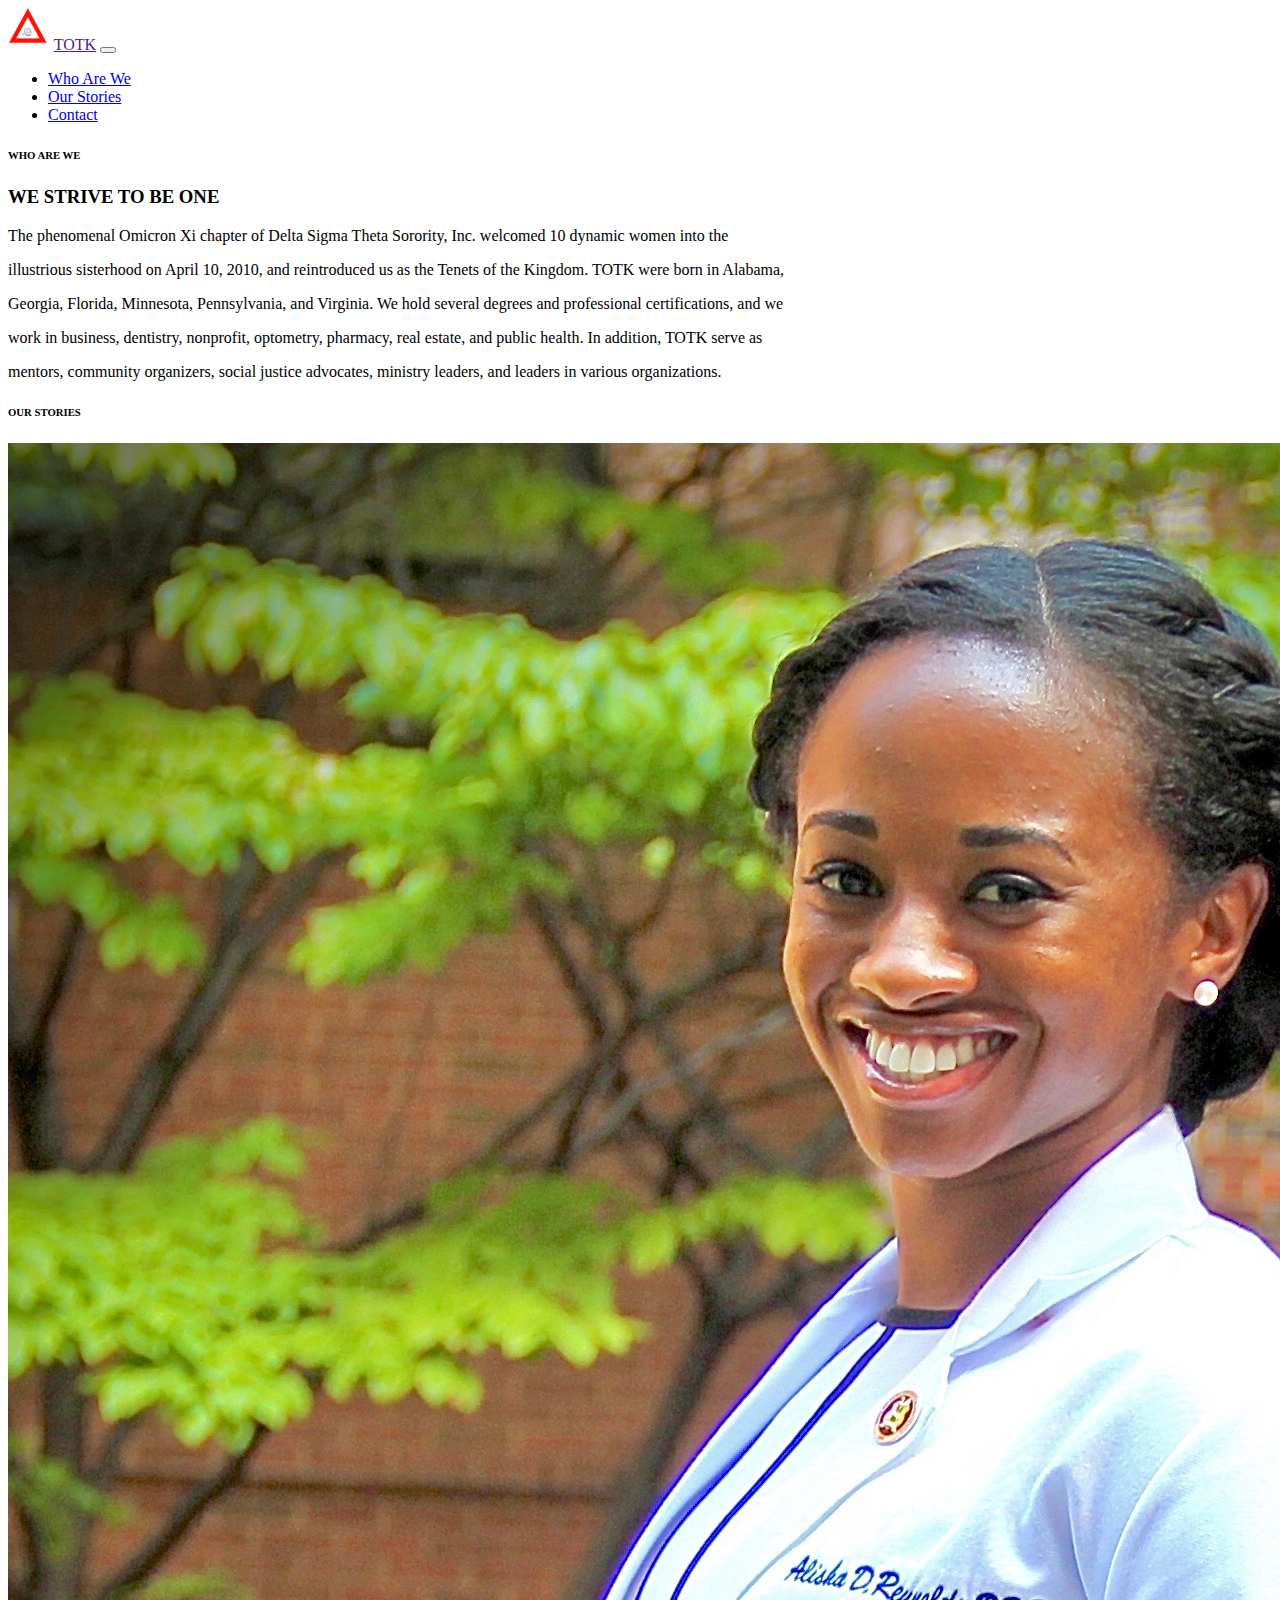
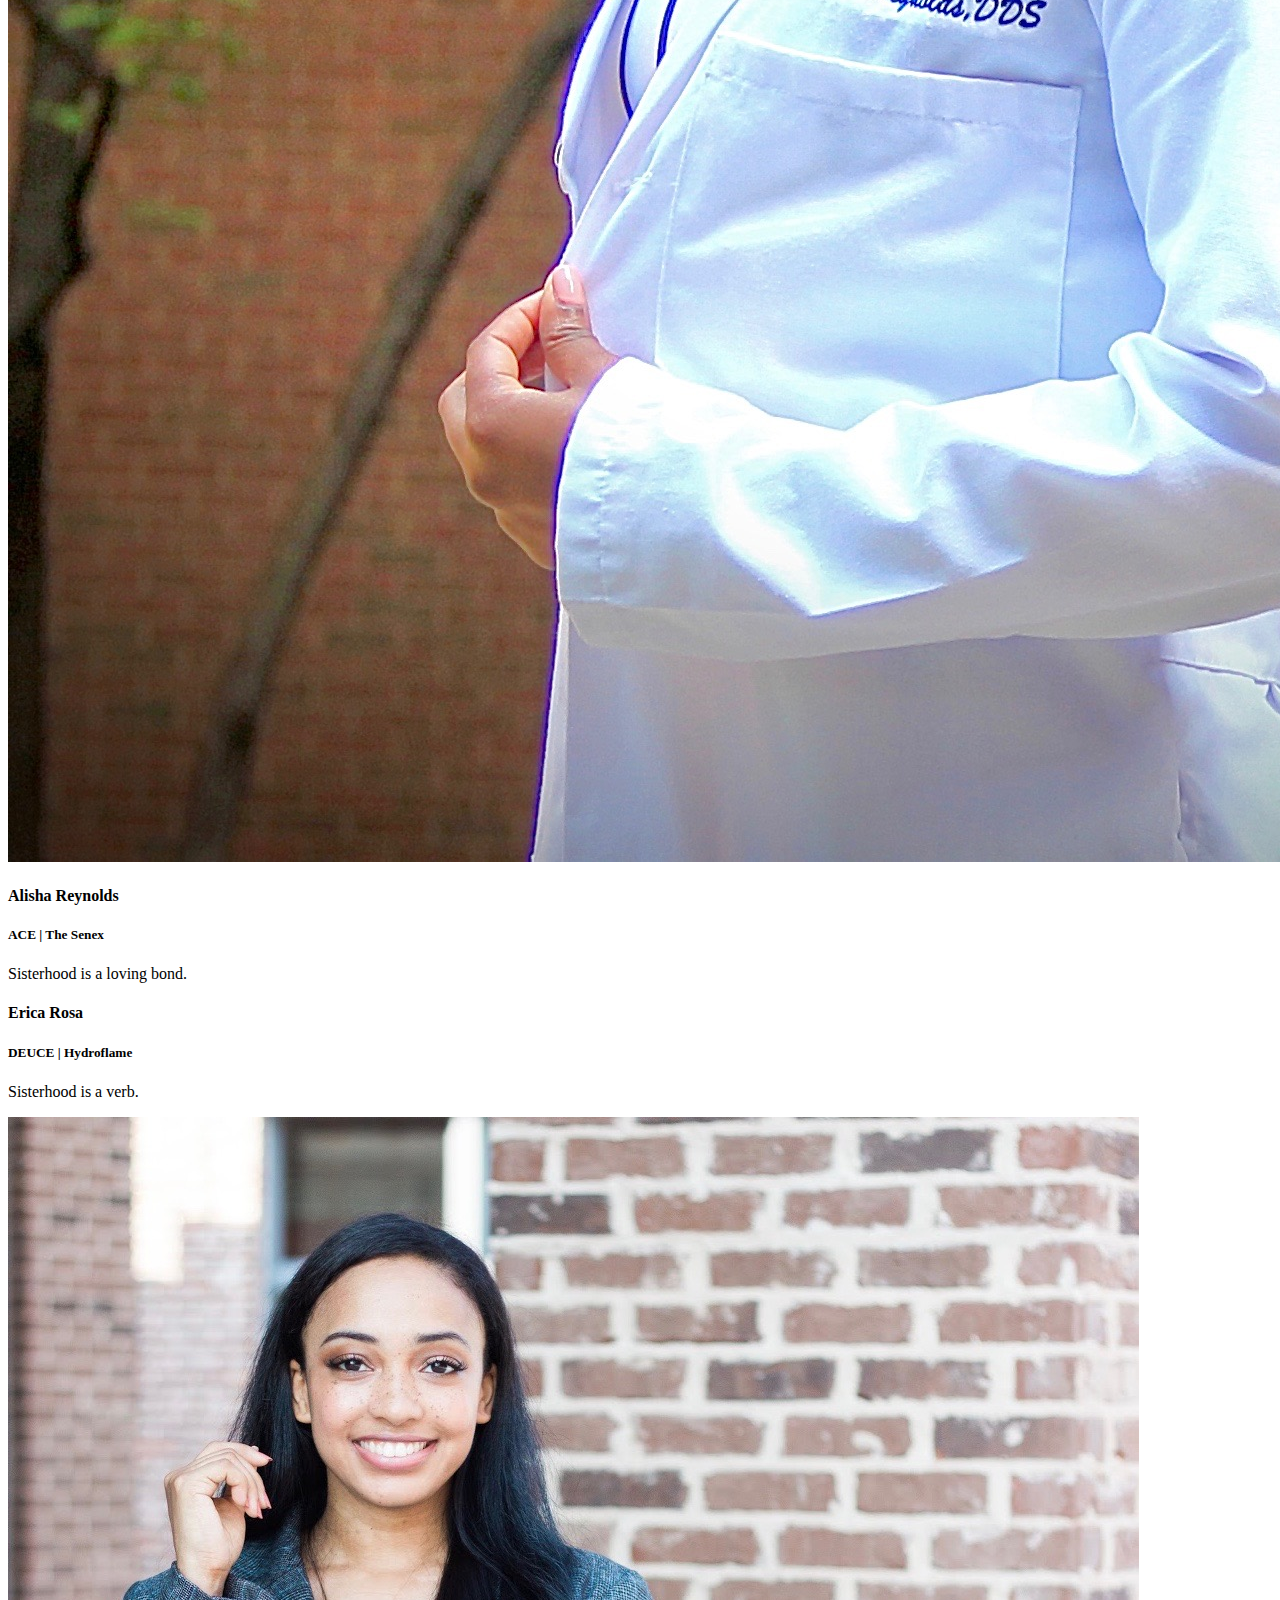
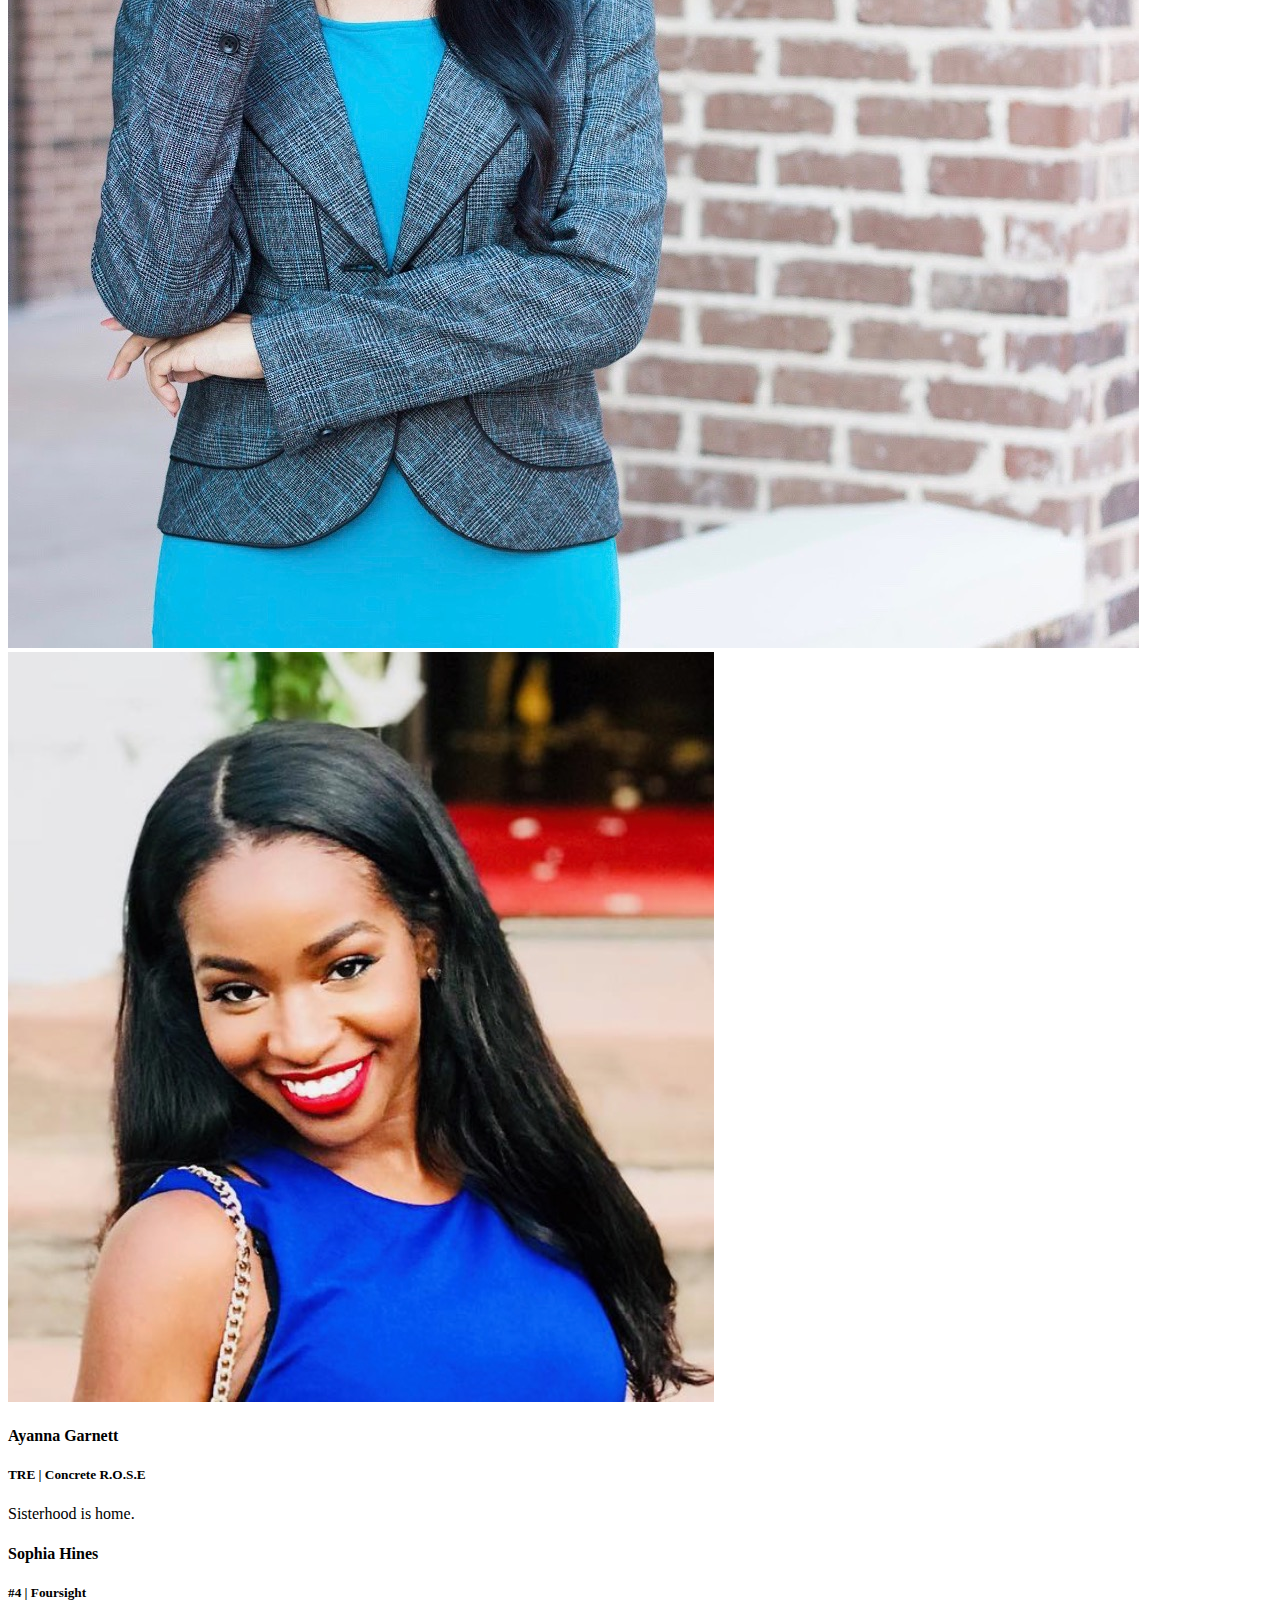
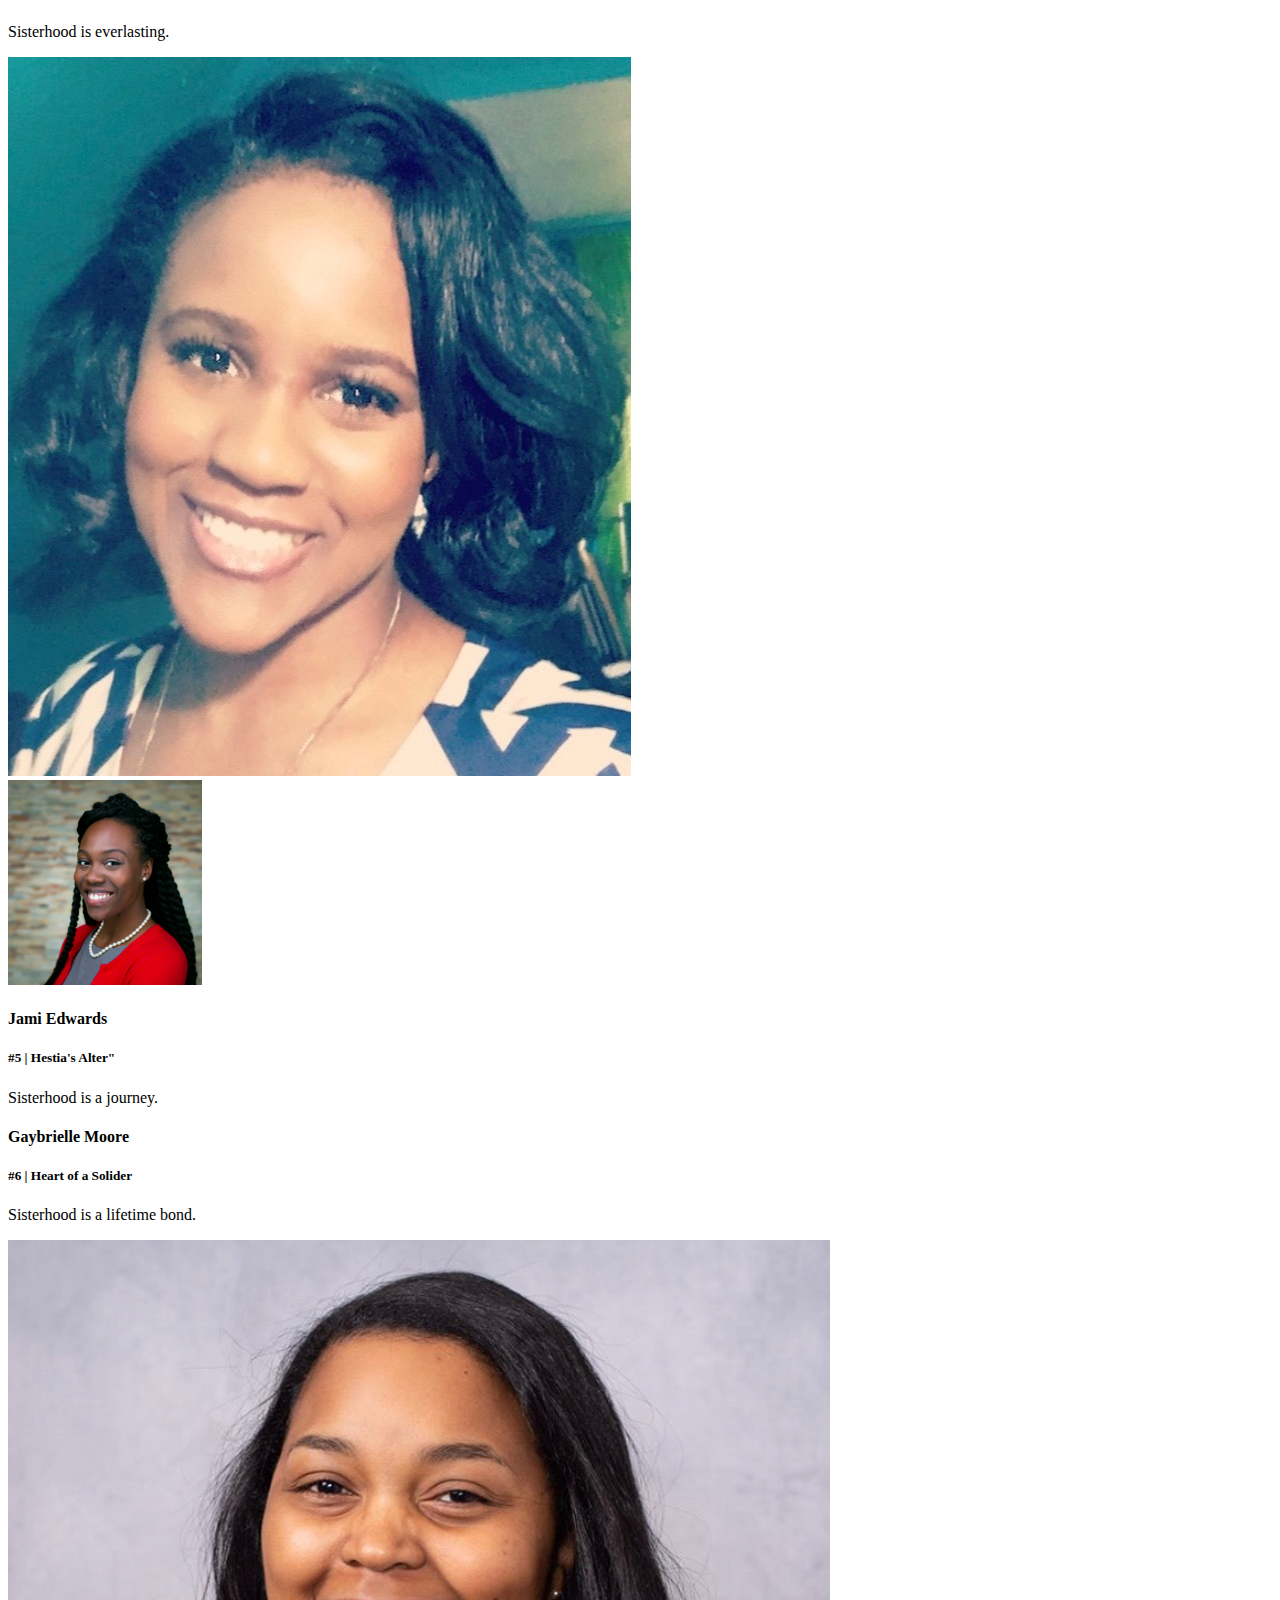
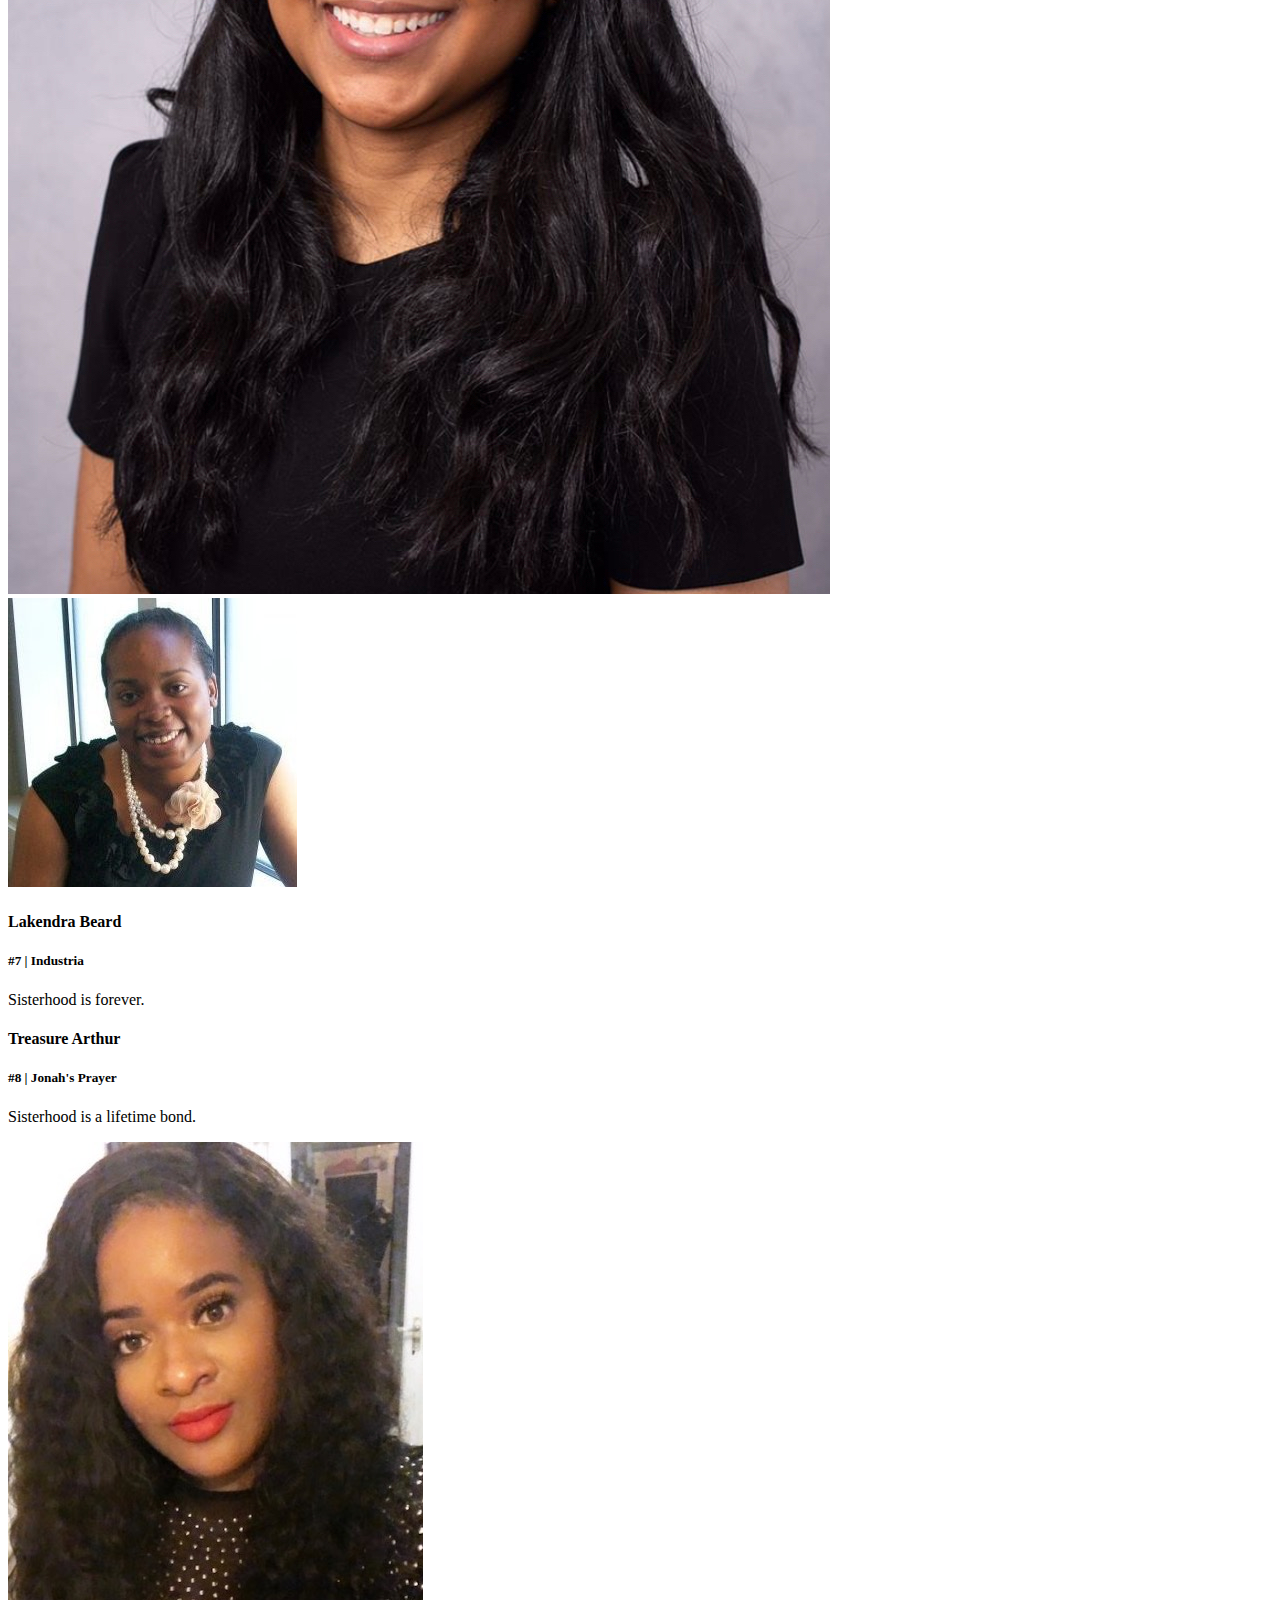
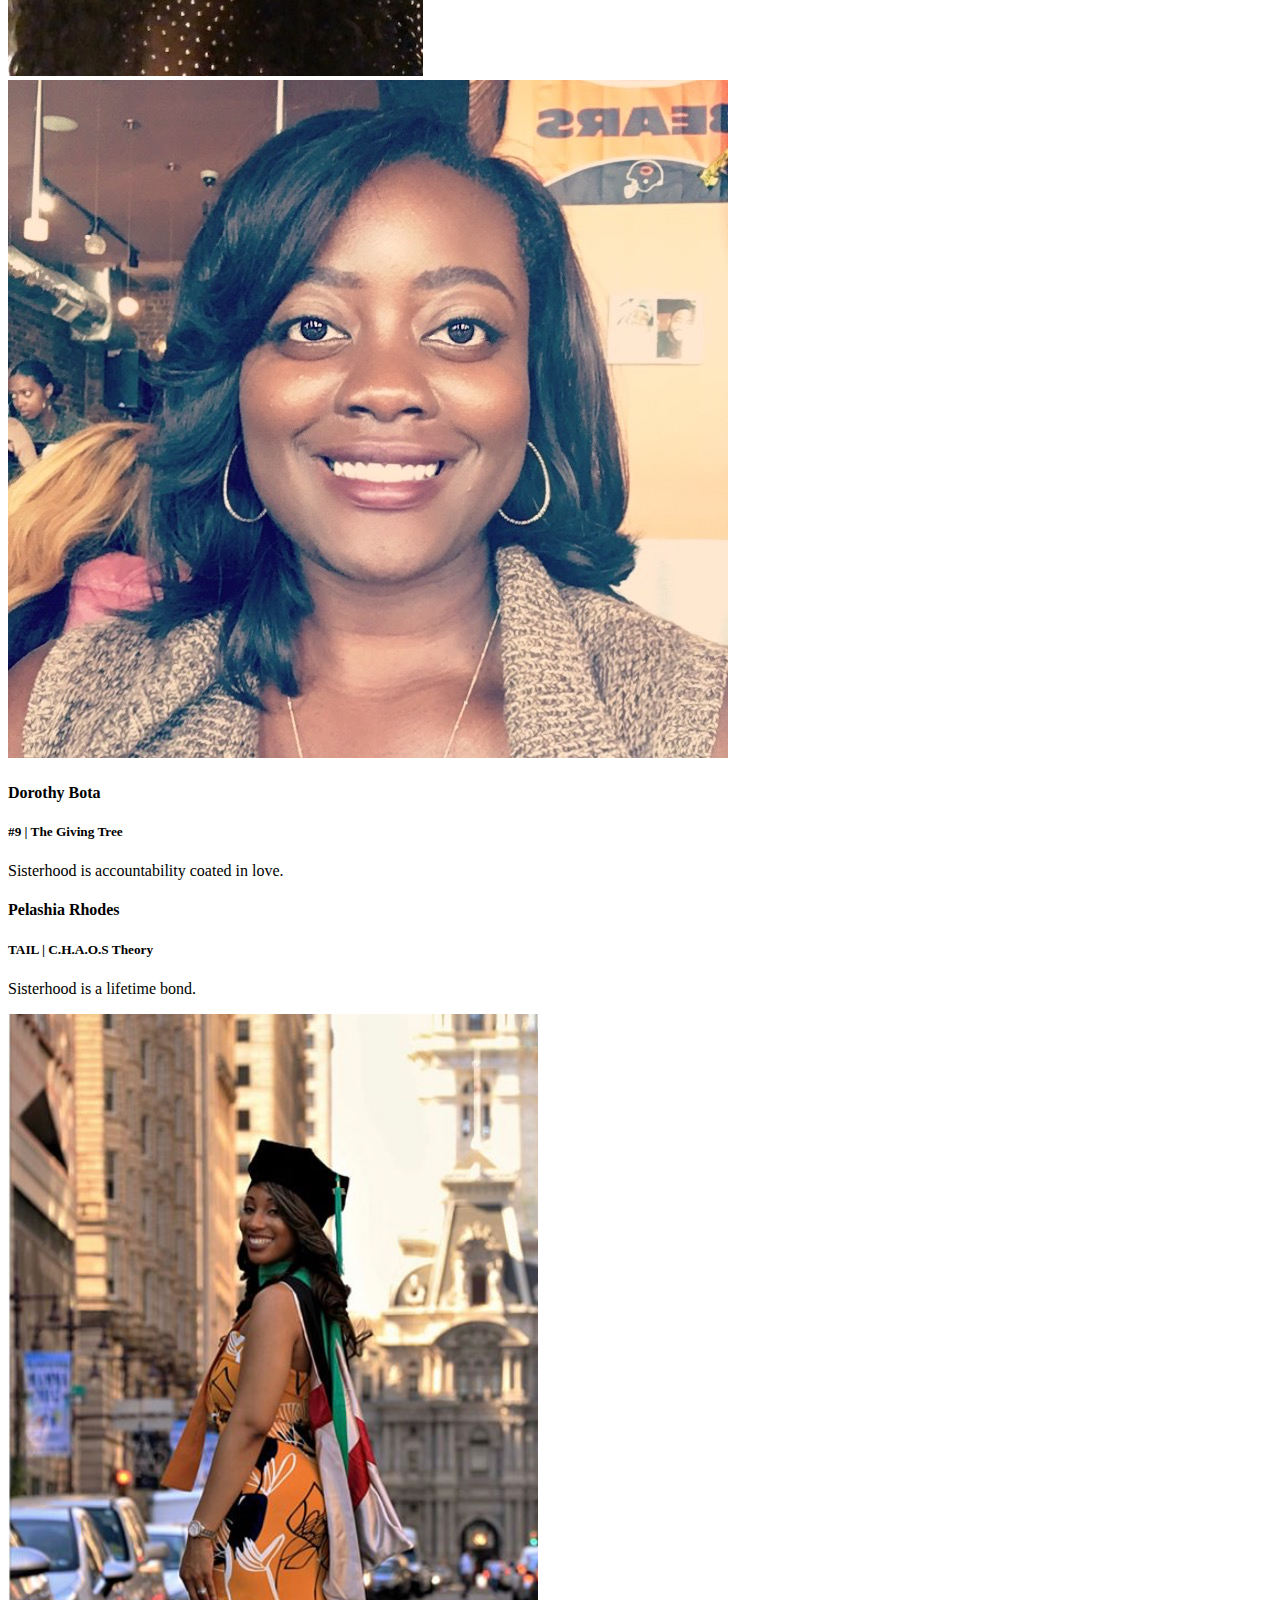
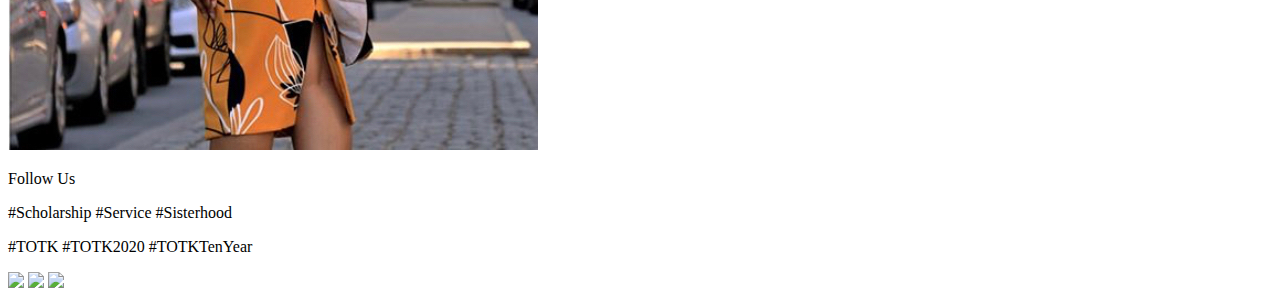
==== index.html @ a67301d4 "Add files via upload" ====
<!doctype html>
<html lang="en">
  <head>
    <meta charset="utf-8">
    <meta name="viewport" content="width=device-width, initial-scale=1, shrink-to-fit=no">
<title>TOTK2020</title>

    <link rel="stylesheet" href="https://stackpath.bootstrapcdn.com/bootstrap/4.5.0/css/bootstrap.min.css" integrity="sha384-9aIt2nRpC12Uk9gS9baDl411NQApFmC26EwAOH8WgZl5MYYxFfc+NcPb1dKGj7Sk" crossorigin="anonymous">
    <link rel="stylesheet" href="css/styles.css">
    <link rel="icon" href="favicon.ico">
    <link href="https://fonts.googleapis.com/css2?family=Playfair+Display:ital@0;1&display=swap" rel="stylesheet">
    <script src='https://kit.fontawesome.com/a076d05399.js'></script>


  </head>

  <body>
    <nav class="navbar navbar-expand-lg navbar-light bg-white" id="nav">
      <img src="TOTKBrandIcon.png" width="42" height="42" class="d-inline-block align-top">
            <a class="navbar-brand" href="">TOTK</a>
        <button class="navbar-toggler" type="button" data-toggle="collapse" data-target="#navbarSupportedContent" aria-controls="navbarSupportedContent" aria-expanded="false" aria-label="Toggle navigation">
        <span class="navbar-toggler-icon"></span>
      </button>

      <div class="collapse navbar-collapse" id="navbarSupportedContent">
     <ul class="navbar-nav ml-auto">
         <li class=nav-item>
             <a class="nav-link" href="#whoarewe">Who Are We</a>
         </li>
         <li class=nav-item>
             <a class="nav-link" href="#Us">Our Stories</a>
         </li>
         <li class=nav-item>
             <a class="nav-link" href="#contact">Contact</a>
         </li>

     </ul>

     </div>

    </nav>

    <div id="HomePage" class="Home">

    </div>

    <div id="whoarewe" class="About">

      <h6>WHO ARE WE</h6>

      <h3 class="Strive">WE STRIVE TO BE ONE</h3>

      <p>The phenomenal Omicron Xi chapter of Delta Sigma Theta Sorority, Inc. welcomed 10 dynamic women into the</p>
      <p>illustrious sisterhood on April 10, 2010, and reintroduced us as the Tenets of the Kingdom. TOTK were born in Alabama,</p>
      <p>Georgia, Florida, Minnesota, Pennsylvania, and Virginia. We hold several degrees and professional certifications, and we </p>
      <p>work in business, dentistry, nonprofit, optometry, pharmacy, real estate, and public health. In addition, TOTK serve as</p>
      <p>mentors, community organizers, social justice advocates, ministry leaders, and leaders in various organizations.</p>

    </div>

    <section id="Us">

  <h6>OUR STORIES</h6>

      <div class="card-deck">

      <div class="card mb-3 border-danger redcard" style="max-width: 540px">
      <div class="row no-gutters">
        <div class="col-md-4">
          <img src="Image/AlishaPic.jpg" class="card-img" alt="Ace">
        </div>
        <div class="col-md-8">
          <div class="card-body">
            <h4 class="card-title">Alisha Reynolds</h4>
            <h5 class="card-text linename"><span class="linenumber">ACE</span> | The Senex</h5>
            <p class="card-text definition"> <span class"pro">Sisterhood is</span> a loving bond.</p>
          </div>
        </div>
      </div>
      </div>

      <div class="card mb-3 border-danger redcard" style="max-width: 540px">
      <div class="row no-gutters">
        <div class="col-md-8">
          <div class="card-body">
            <h4 class="card-title">Erica Rosa</h4>
            <h5 class="card-text linename"><span class="linenumber">DEUCE</span> | Hydroflame</h5>
            <p class="card-text definition">Sisterhood is a verb.</p>
          </div>
        </div>
        <div class="col-md-4">
          <img src="Image/EricaPic.jpg" class="card-img" alt="Deuce">
        </div>

      </div>
      </div>
</div>


<div class="card-deck">

<div class="card mb-3 border-danger redcard" style="max-width: 540px">
<div class="row no-gutters">
  <div class="col-md-4">
    <img src="Image/AyannaPic.jpg" class="card-img" alt="Tre">
  </div>
  <div class="col-md-8">
    <div class="card-body">
      <h4 class="card-title">Ayanna Garnett</h4>
      <h5 class="card-text linename"> <span class="linenumber">TRE</span> | Concrete R.O.S.E</h5>
      <p class="card-text definition">Sisterhood is home.</p>
    </div>
  </div>
</div>
</div>

<div class="card mb-3 border-danger redcard" style="max-width: 540px">
<div class="row no-gutters">
  <div class="col-md-8">
    <div class="card-body">
      <h4 class="card-title">Sophia Hines</h4>
      <h5 class="card-text linename"><span class="linenumber">#4</span> | Foursight</h5>
      <p class="card-text definition">Sisterhood is everlasting.</p>
    </div>
  </div>
  <div class="col-md-4">
    <img src="Image/SophiaPic.jpg" class="card-img" alt="Four">
  </div>

</div>
</div>

</div>

<div class="card-deck">

<div class="card mb-3 border-danger redcard" style="max-width: 540px">
<div class="row no-gutters">
  <div class="col-md-4">
    <img src="Image/JamiPic.png"  class="card-img"  alt="Five">
  </div>
  <div class="col-md-8">
    <div class="card-body">
      <h4 class="card-title">Jami Edwards</h4>
      <h5 class="card-text linename"> <span class="linenumber">#5</span> | Hestia's Alter"</h5>
      <p class="card-text definition">Sisterhood is a journey.</p>
    </div>
  </div>
</div>
</div>

<div class="card mb-3 border-danger redcard" style="max-width: 540px">
<div class="row no-gutters">
  <div class="col-md-8">
    <div class="card-body">
      <h4 class="card-title">Gaybrielle Moore</h4>
      <h5 class="card-text linename"> <span class="linenumber">#6</span> | Heart of a Solider</h5>
      <p class="card-text definition">Sisterhood is a lifetime bond.</p>
    </div>
  </div>
  <div class="col-md-4">
    <img src="Image/GabbyPic.jpg" class="card-img"  alt="Six">
  </div>

</div>
</div>

</div>


<div class="card-deck">

<div class="card mb-3 border-danger redcard" style="max-width: 540px">
<div class="row no-gutters">
  <div class="col-md-4">
    <img src="Image/LakendraPic.jpeg"  class="card-img"  alt="Seven">
  </div>
  <div class="col-md-8">
    <div class="card-body">
      <h4 class="card-title">Lakendra Beard</h4>
      <h5 class="card-text linename"><span class="linenumber">#7</span> | Industria</h5>
      <p class="card-text definition">Sisterhood is forever.</p>
    </div>
  </div>
</div>
</div>

<div class="card mb-3 border-danger redcard" style="max-width: 540px">
<div class="row no-gutters">
  <div class="col-md-8">
    <div class="card-body">
      <h4 class="card-title">Treasure Arthur</h4>
      <h5 class="card-text linename"><span class="linenumber">#8</span> | Jonah's Prayer</h5>
      <p class="card-text definition">Sisterhood is a lifetime bond.</p>
    </div>
  </div>
  <div class="col-md-4">
    <img src="Image/TreasurePic.jpg" class="card-img"  alt="Eight">
  </div>

</div>
</div>

</div>

<div class="card-deck">

<div class="card mb-3 border-danger redcard" style="max-width: 540px">
<div class="row no-gutters">
  <div class="col-md-4">
    <img src="Image/DorothyPic.jpg"  class="card-img"  alt="Nine">
  </div>
  <div class="col-md-8">
    <div class="card-body">
      <h4 class="card-title">Dorothy Bota</h4>
      <h5 class="card-text linename"><span class="linenumber">#9</span> | The Giving Tree</h5>
      <p class="card-text definition">Sisterhood is accountability coated in love.</p>
    </div>
  </div>
</div>
</div>

<div class="card mb-3 border-danger redcard" style="max-width: 540px">
<div class="row no-gutters">
  <div class="col-md-8">
    <div class="card-body">
      <h4 class="card-title">Pelashia Rhodes</h4>
      <h5 class="card-text linename"> <span class="linenumber">TAIL</span> | C.H.A.O.S Theory</h5>
      <p class="card-text definition">Sisterhood is a lifetime bond.</p>
    </div>
  </div>
  <div class="col-md-4">
    <img src="Image/PelashiaPic.jpg" class="card-img"  alt="Ten">
  </div>

</div>
</div>

</div>



    </section>



  </div>

    <div id="contact" class="Passion">

          <p class="follow">Follow Us</p>
          <p class="display-2">#Scholarship #Service #Sisterhood</p>
          <p class="hashtag"> #TOTK #TOTK2020 #TOTKTenYear</p>
          <img src="https://img.icons8.com/fluent/48/000000/twitter.png"/ class="inline socialicon">
          <img src="https://img.icons8.com/fluent/48/000000/instagram-new.png" class="inline socialicon">
          <img src="https://img.icons8.com/fluent/48/000000/facebook-new.png" class="inline socialicon">

      <a href="#nav"><i class='fas fa-angle-double-up' style='font-size:48px;color:red; position:absolute; right:30px;'></i></a>

    </div>


<script src="https://code.jquery.com/jquery-3.5.1.slim.min.js" integrity="sha384-DfXdz2htPH0lsSSs5nCTpuj/zy4C+OGpamoFVy38MVBnE+IbbVYUew+OrCXaRkfj" crossorigin="anonymous"></script>
<script src="https://cdn.jsdelivr.net/npm/popper.js@1.16.0/dist/umd/popper.min.js" integrity="sha384-Q6E9RHvbIyZFJoft+2mJbHaEWldlvI9IOYy5n3zV9zzTtmI3UksdQRVvoxMfooAo" crossorigin="anonymous"></script>
<script src="https://stackpath.bootstrapcdn.com/bootstrap/4.5.0/js/bootstrap.min.js" integrity="sha384-OgVRvuATP1z7JjHLkuOU7Xw704+h835Lr+6QL9UvYjZE3Ipu6Tp75j7Bh/kR0JKI" crossorigin="anonymous"></script>
</html>
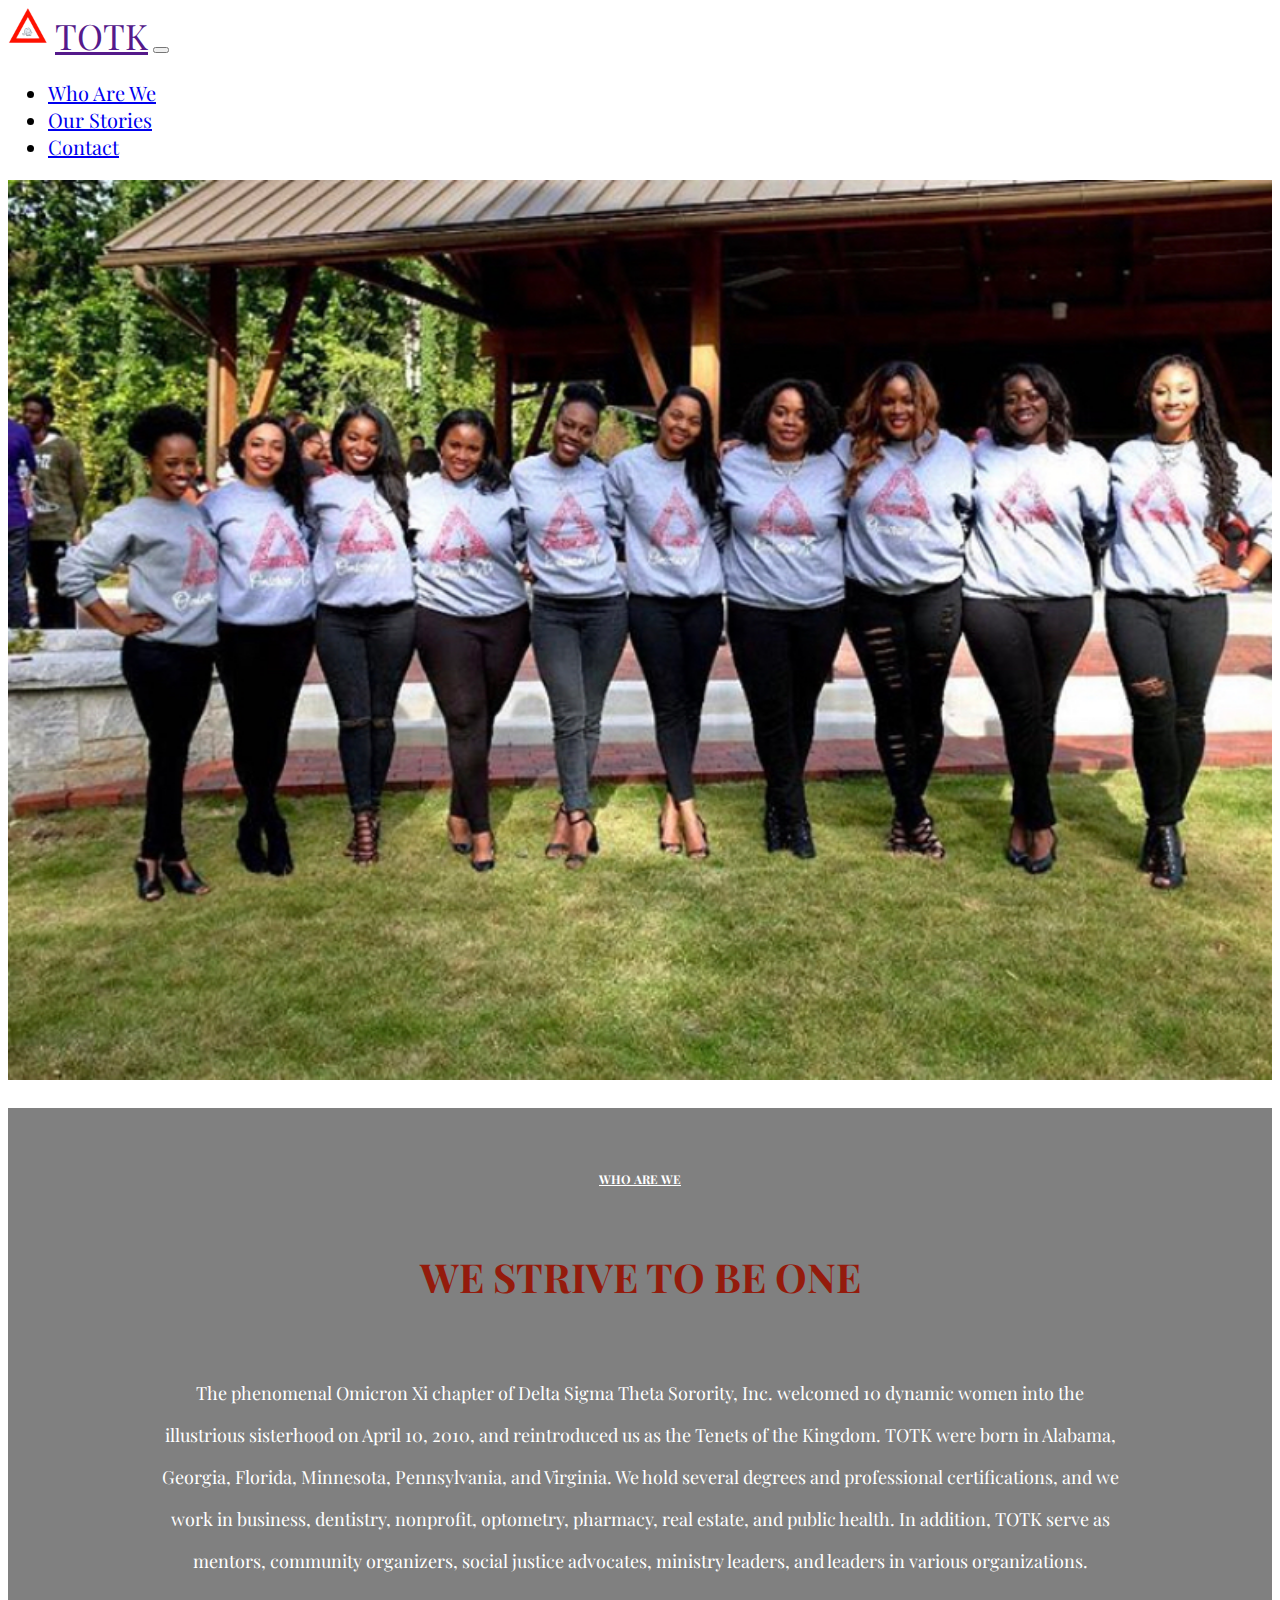
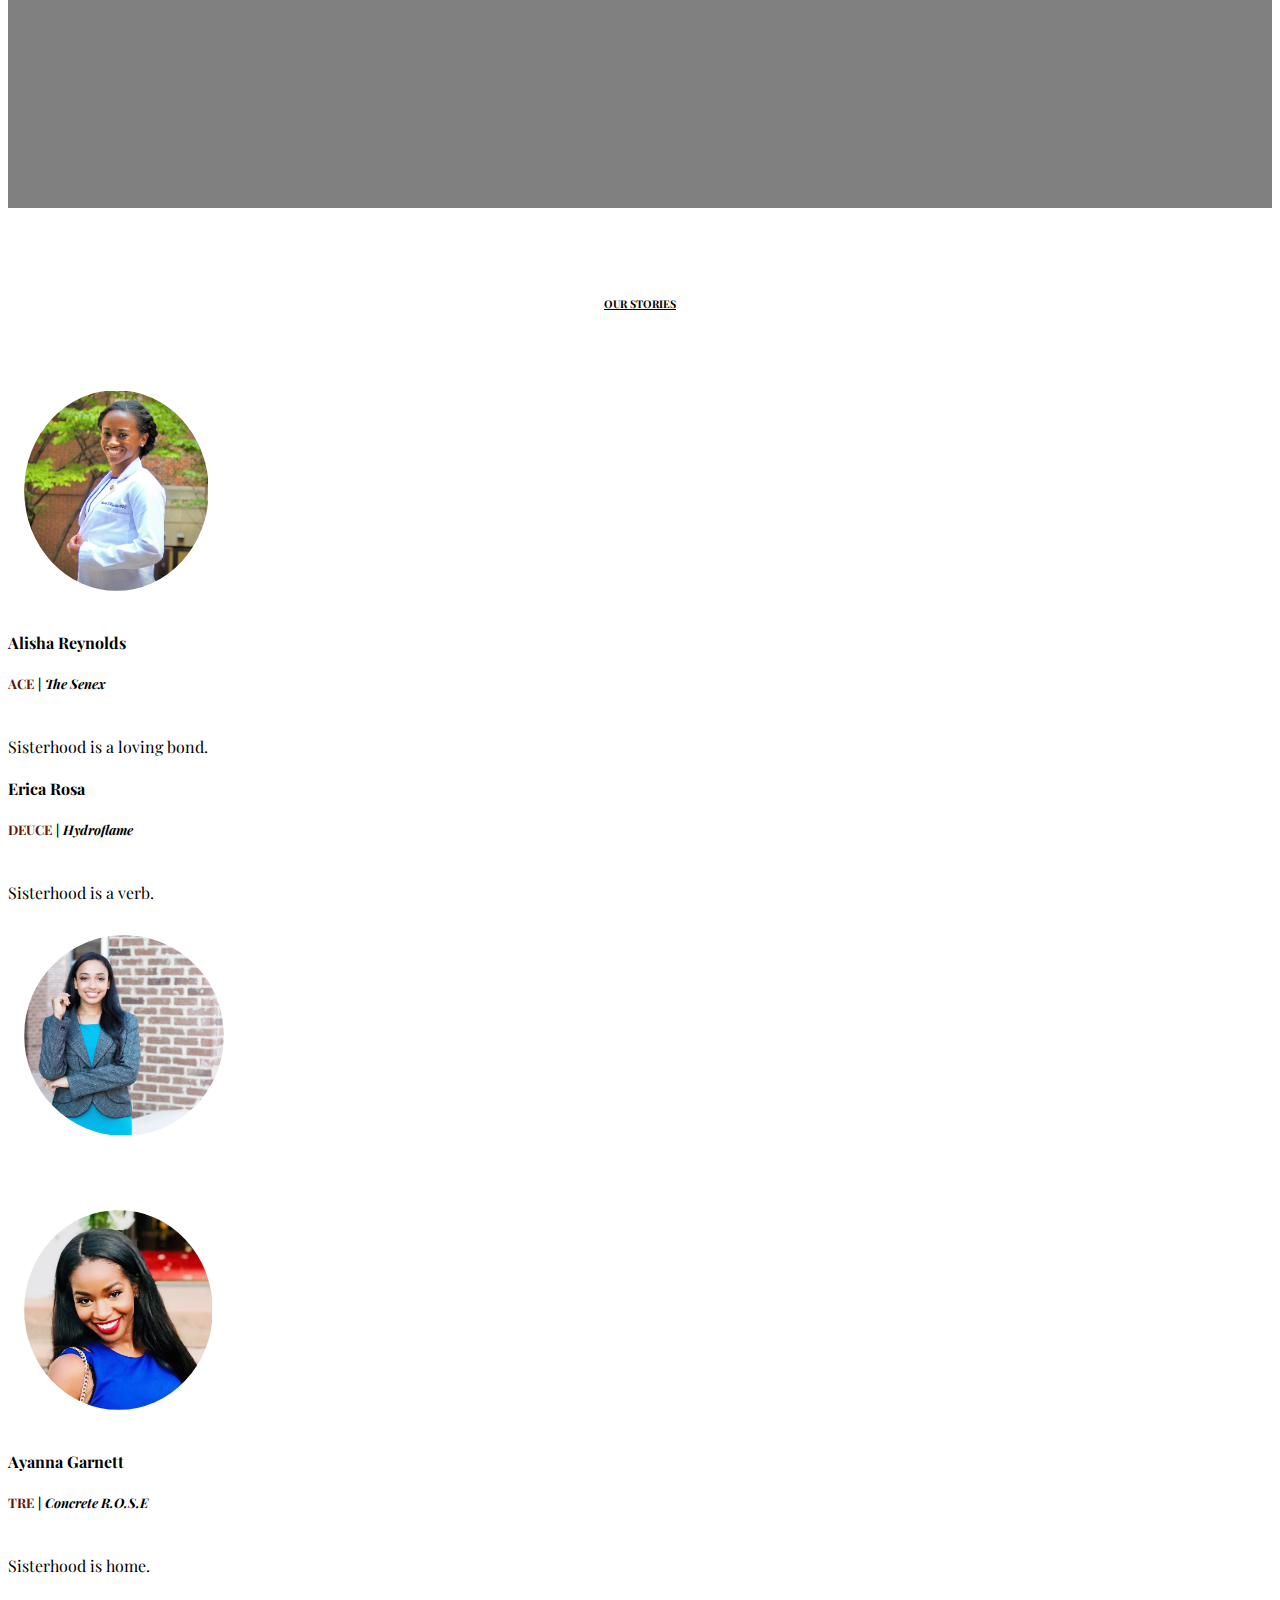
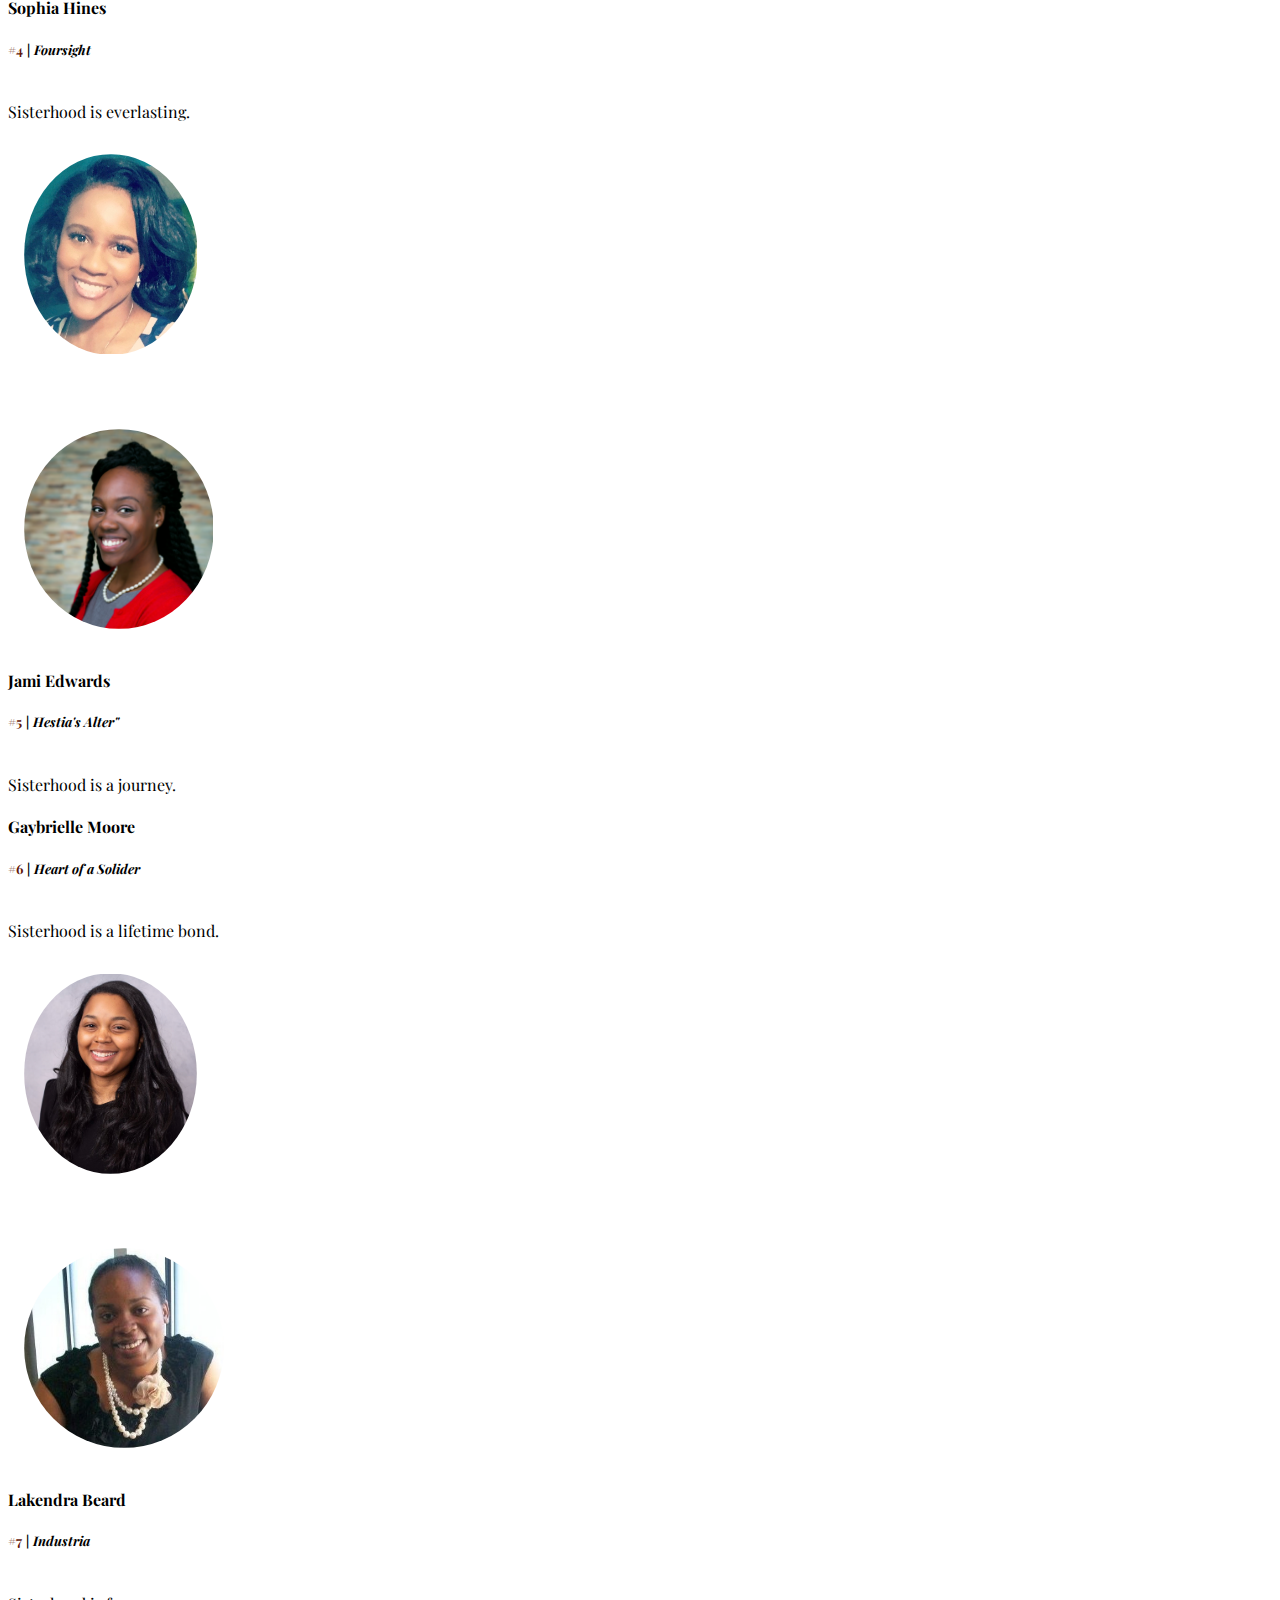
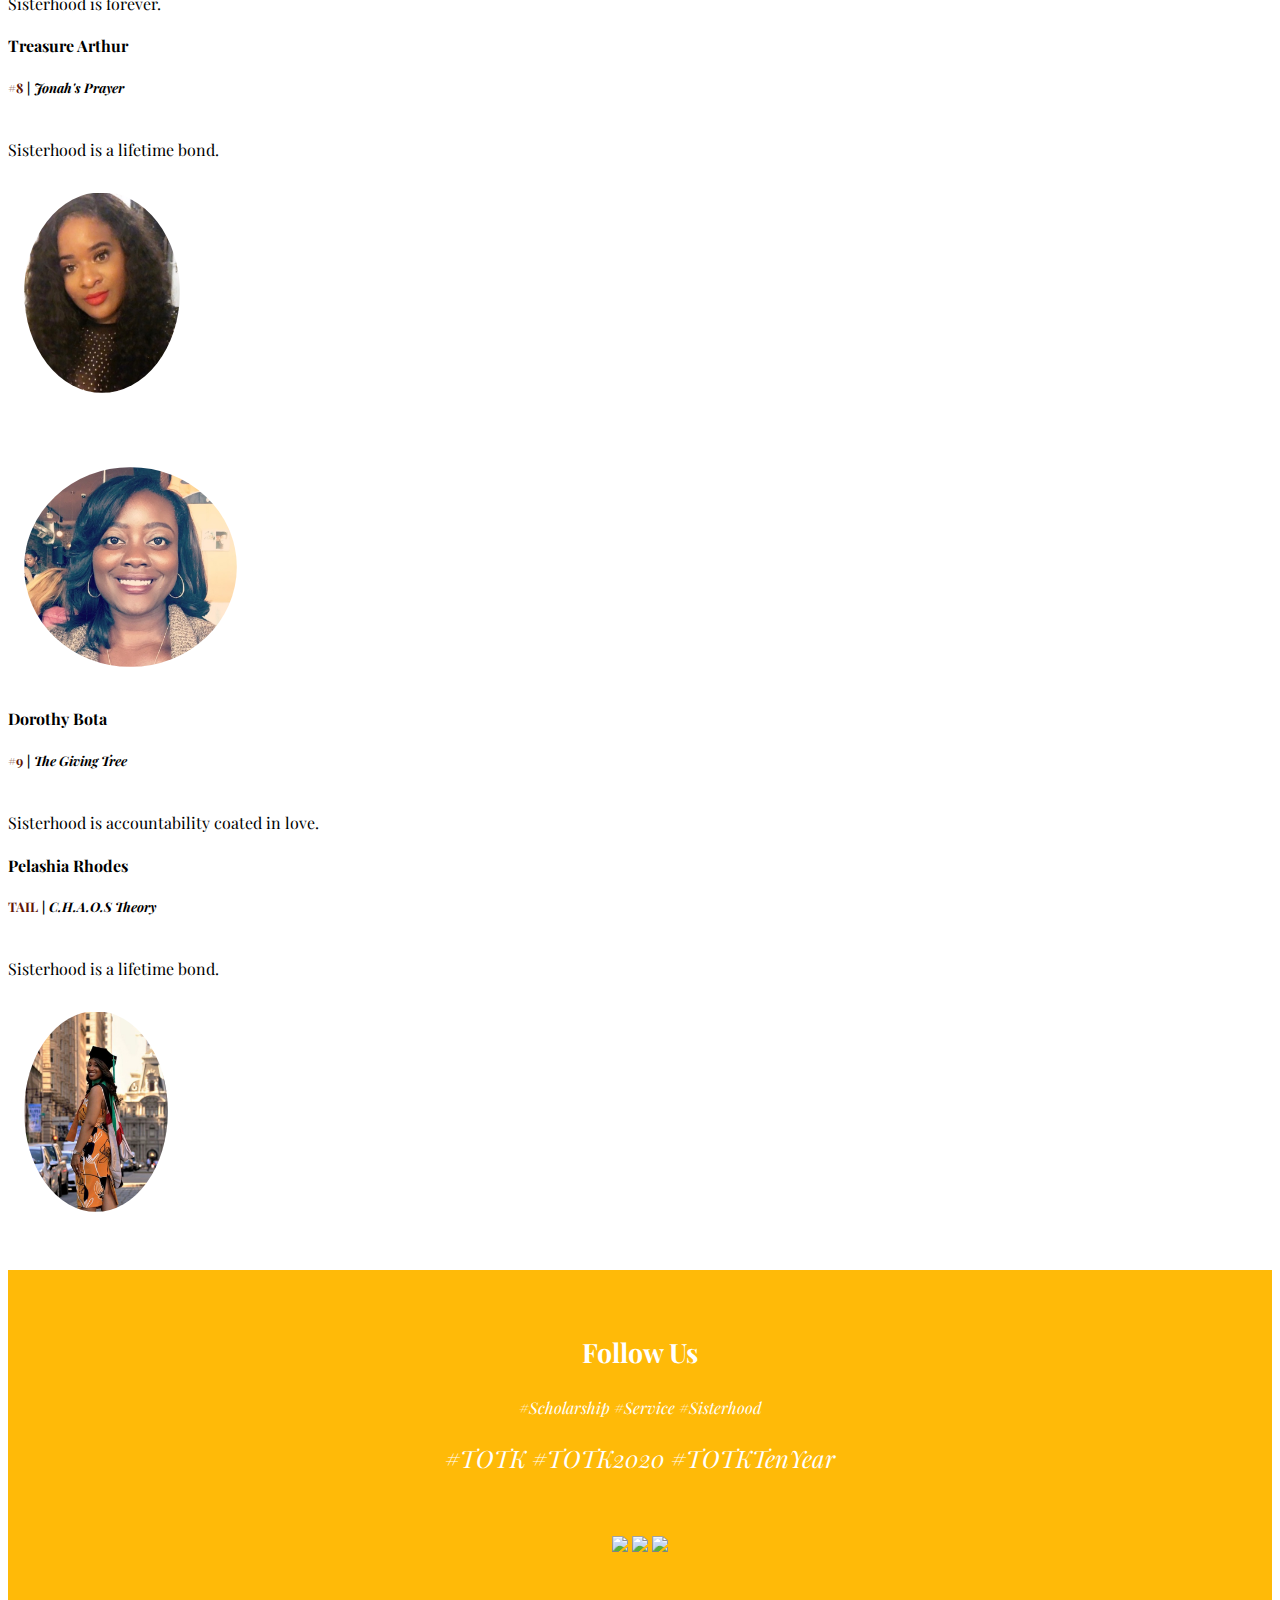
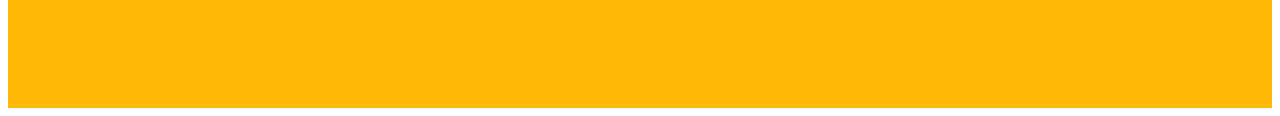
==== commit 3c61f623: "Update index.html" ====
--- a/index.html
+++ b/index.html
@@ -6,7 +6,7 @@
 <title>TOTK2020</title>
 
     <link rel="stylesheet" href="https://stackpath.bootstrapcdn.com/bootstrap/4.5.0/css/bootstrap.min.css" integrity="sha384-9aIt2nRpC12Uk9gS9baDl411NQApFmC26EwAOH8WgZl5MYYxFfc+NcPb1dKGj7Sk" crossorigin="anonymous">
-    <link rel="stylesheet" href="css/styles.css">
+    <link rel="stylesheet" href="CSS/styles.css">
     <link rel="icon" href="favicon.ico">
     <link href="https://fonts.googleapis.com/css2?family=Playfair+Display:ital@0;1&display=swap" rel="stylesheet">
     <script src='https://kit.fontawesome.com/a076d05399.js'></script>
--- a/CSS/styles.css
+++ b/CSS/styles.css
@@ -0,0 +1,112 @@
+.navbar-brand {
+  font-size: 35px;
+}
+.bg-white {
+  font-size: 20px;
+
+}
+body {
+  font-family: 'Playfair Display', serif;
+}
+
+h6 {
+text-align: center;
+padding-top: 5%;
+margin-bottom: 5%;
+font-weight: bold;
+text-decoration: underline;
+
+}
+
+.Strive {
+  color: #941b0c;
+  font-size: 40px;
+  padding-bottom:3%;
+
+}
+
+.Home {
+  background-image: url("TOTKHomePage.jpg");
+  background-size:cover;
+  background-repeat: no-repeat;
+  width:100%;
+  height: 100vh;
+
+}
+
+.About {
+  background-color: grey;
+  text-align: center;
+  color: white;
+  font-size: 18px;
+  line-height: normal;
+  width: 100%;
+  height: 700px;
+
+}
+
+.card-deck {
+justify-content: center;
+padding-bottom: 3%;
+}
+
+.card-img {
+height: 200px;
+padding: 3%;
+border-radius: 100%;
+object-fit: fill;
+
+}
+
+.linenumber {
+  font-style: normal;
+  color: #621708;
+}
+
+.card-title {
+  font-weight: bold;
+}
+
+.linename {
+  font-style: italic;
+}
+
+.definition {
+padding-top: 4%;
+
+}
+
+.redcard:hover {
+
+  background-color: red;
+  color: white;
+}
+
+.Passion {
+
+  Background-color: #ffba08;
+  text-align: center;
+  font-style: italic;
+  color: white;
+  width: 100%;
+  height: 400px;
+  padding-top: 3%;
+}
+
+.follow {
+color: white;
+font-style: normal;
+font-weight: bold;
+font-size: 20pt;
+
+}
+
+.hashtag {
+color: white;
+font-size:18pt;
+}
+
+.socialicon {
+padding-top: 3%;
+
+}
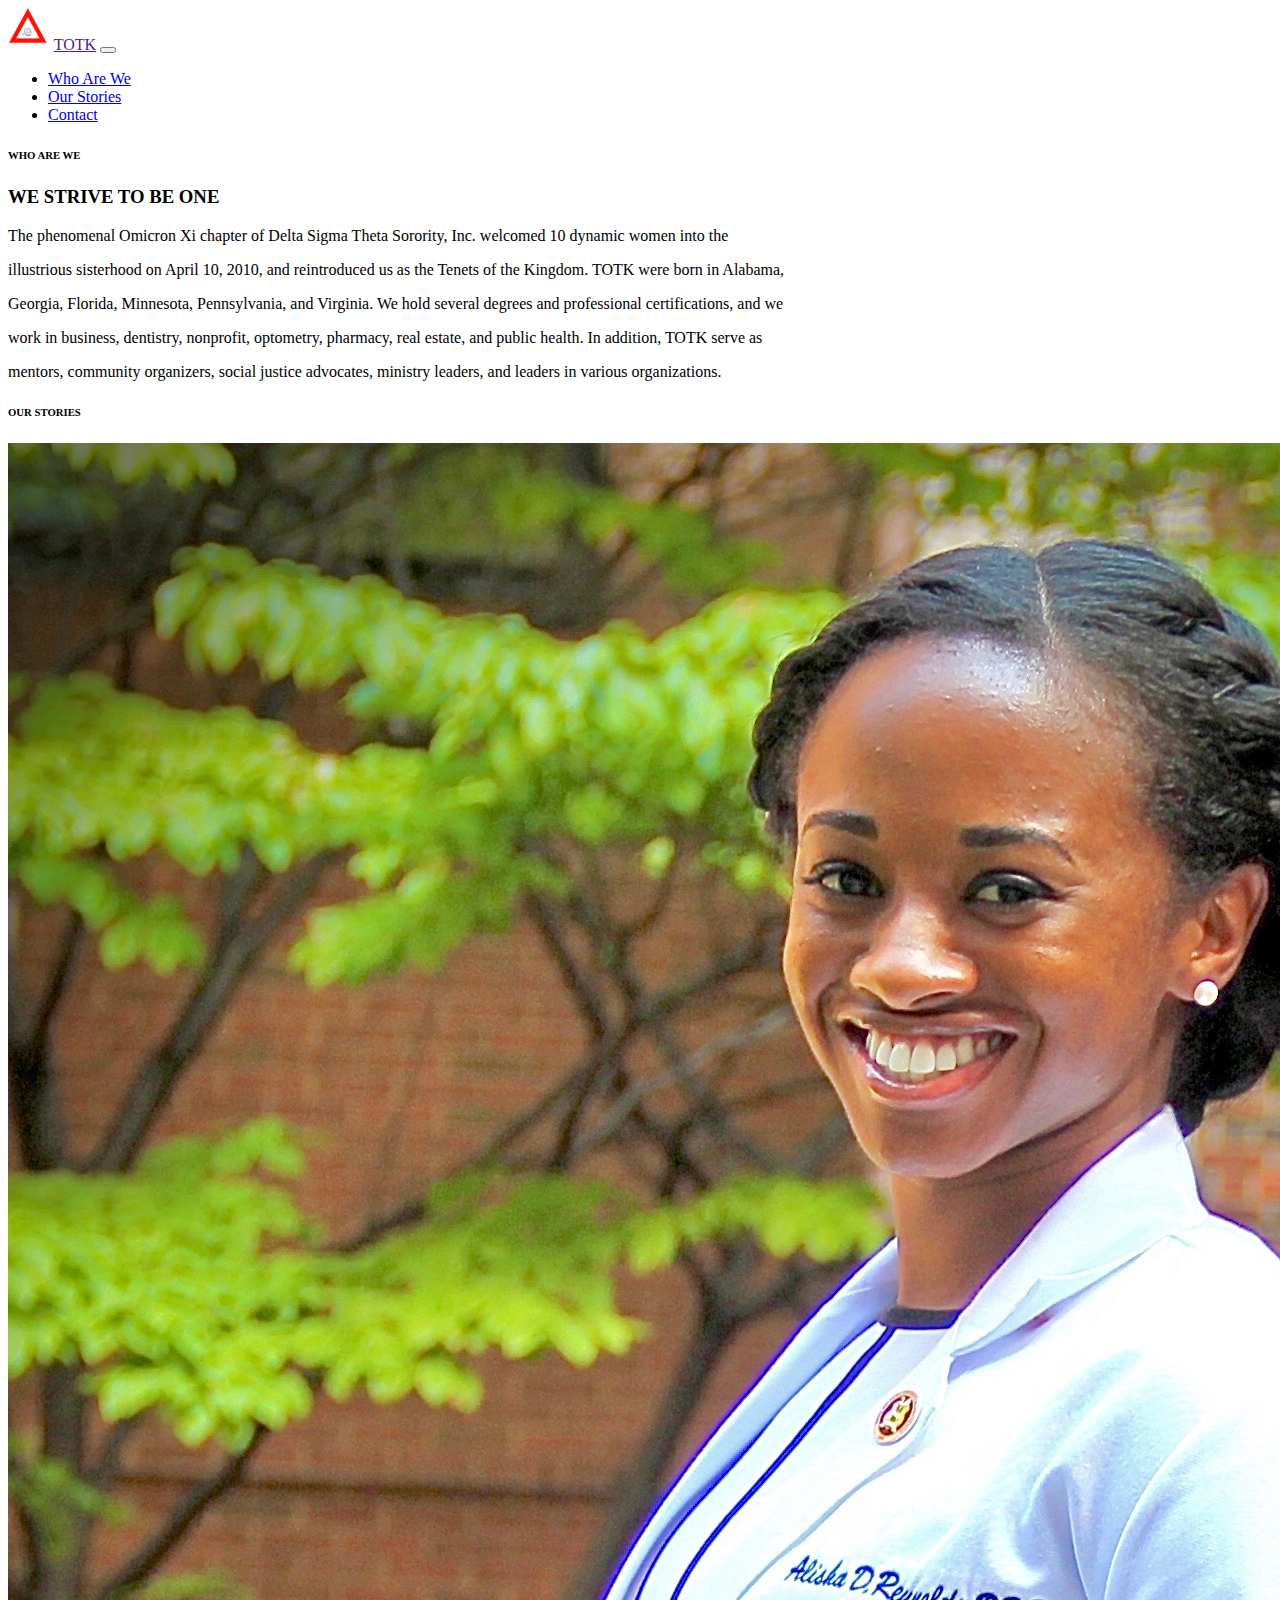
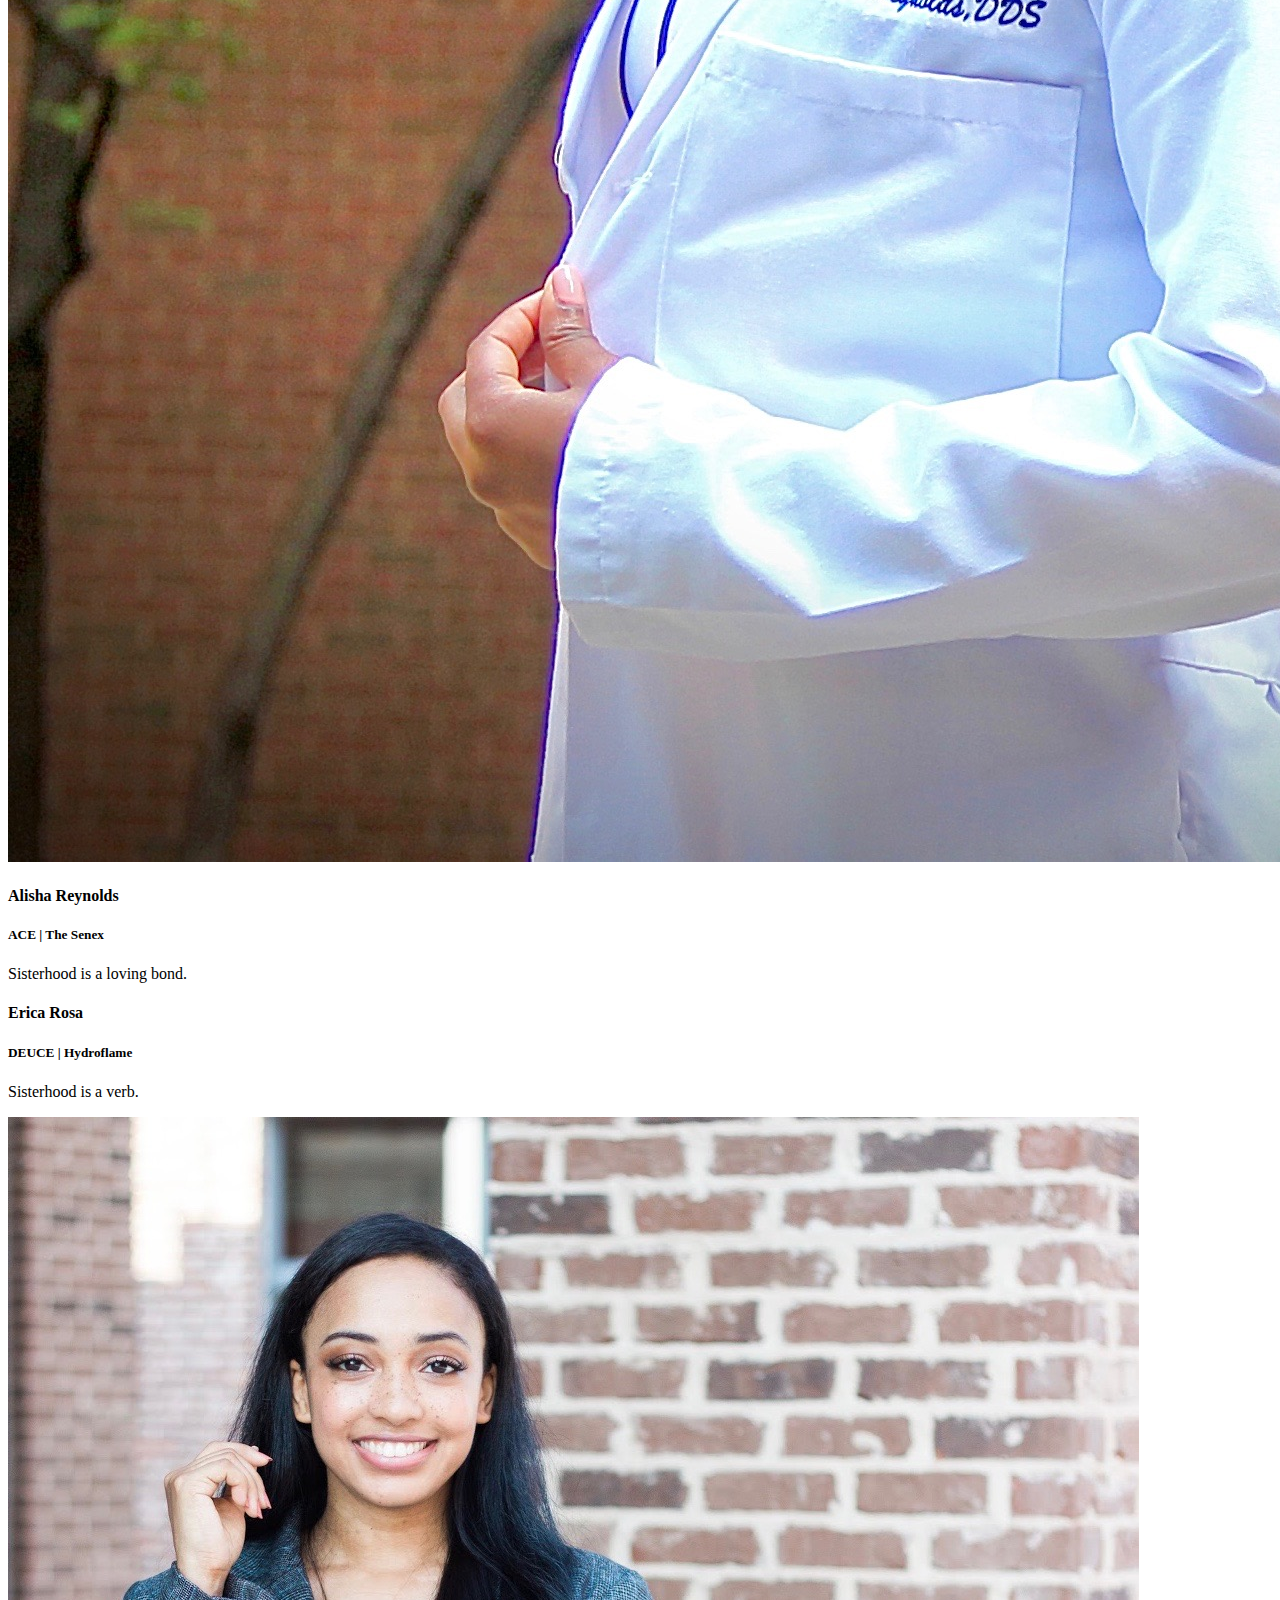
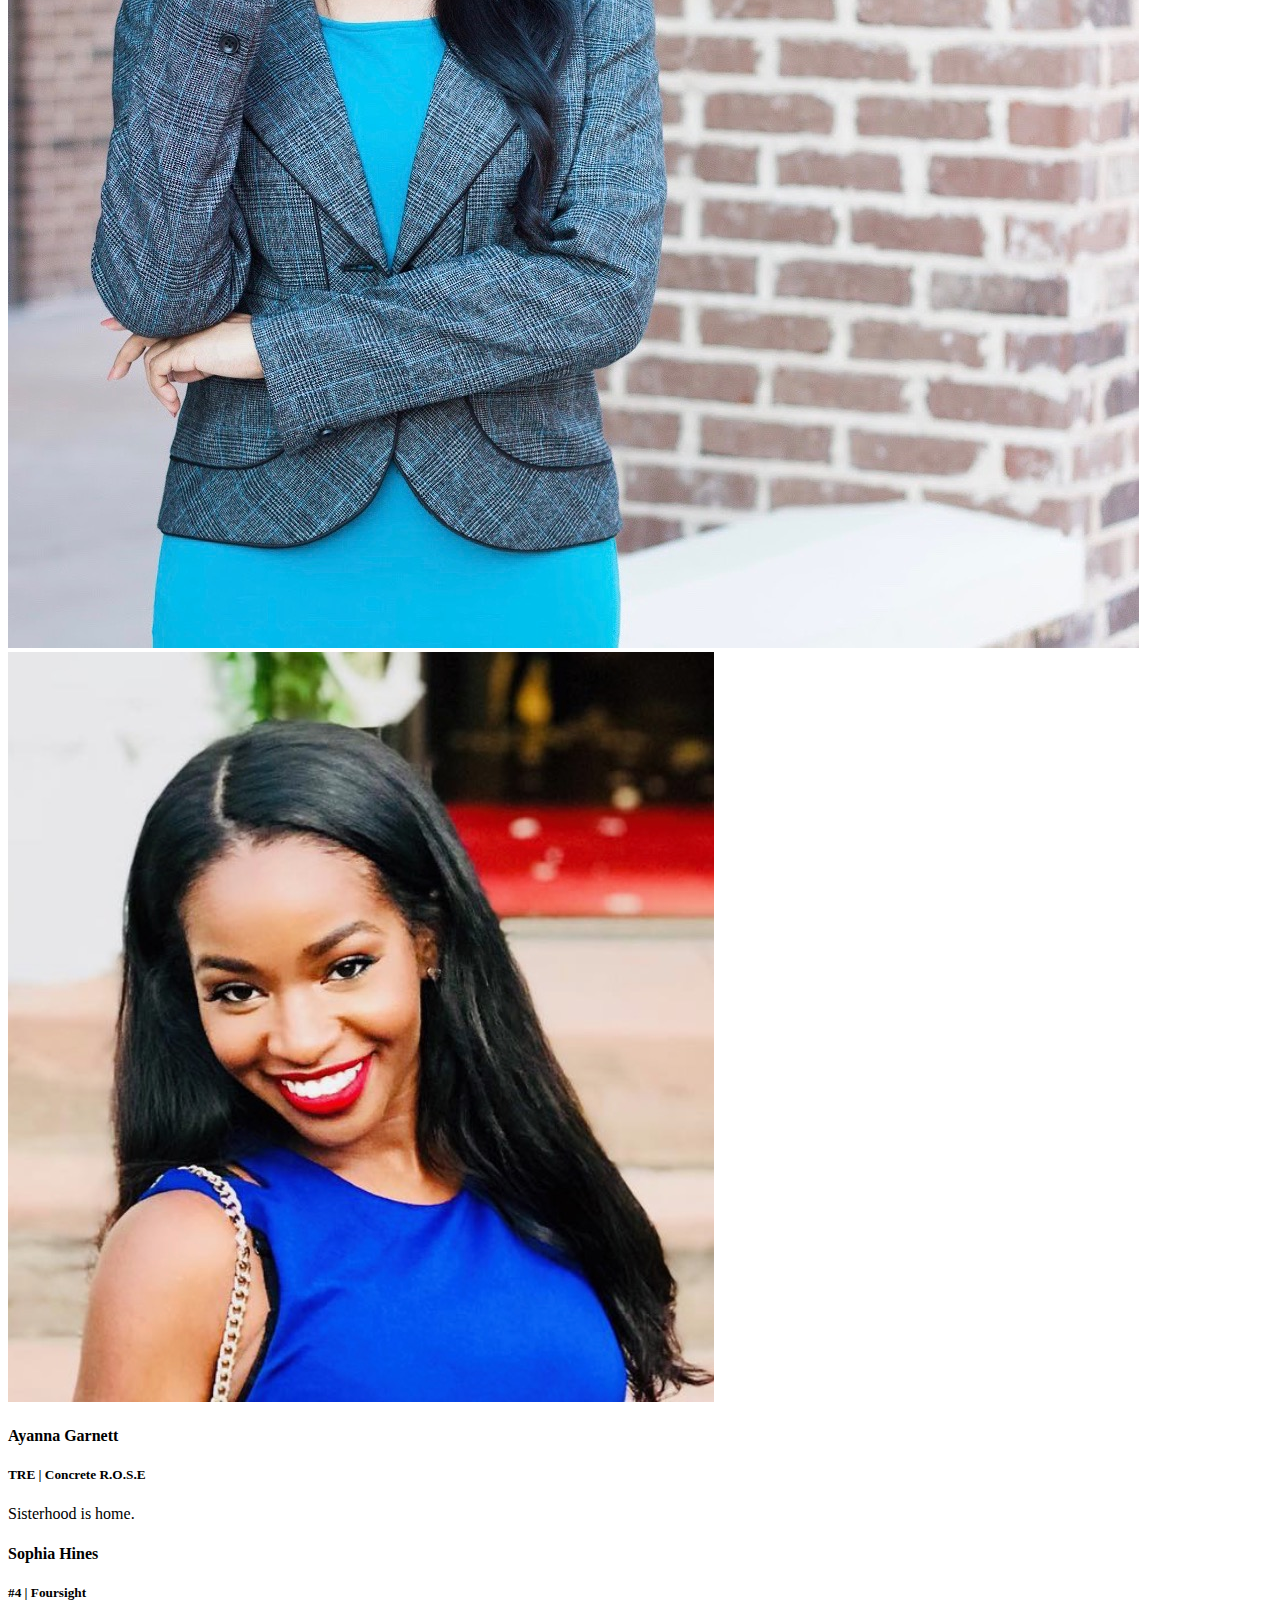
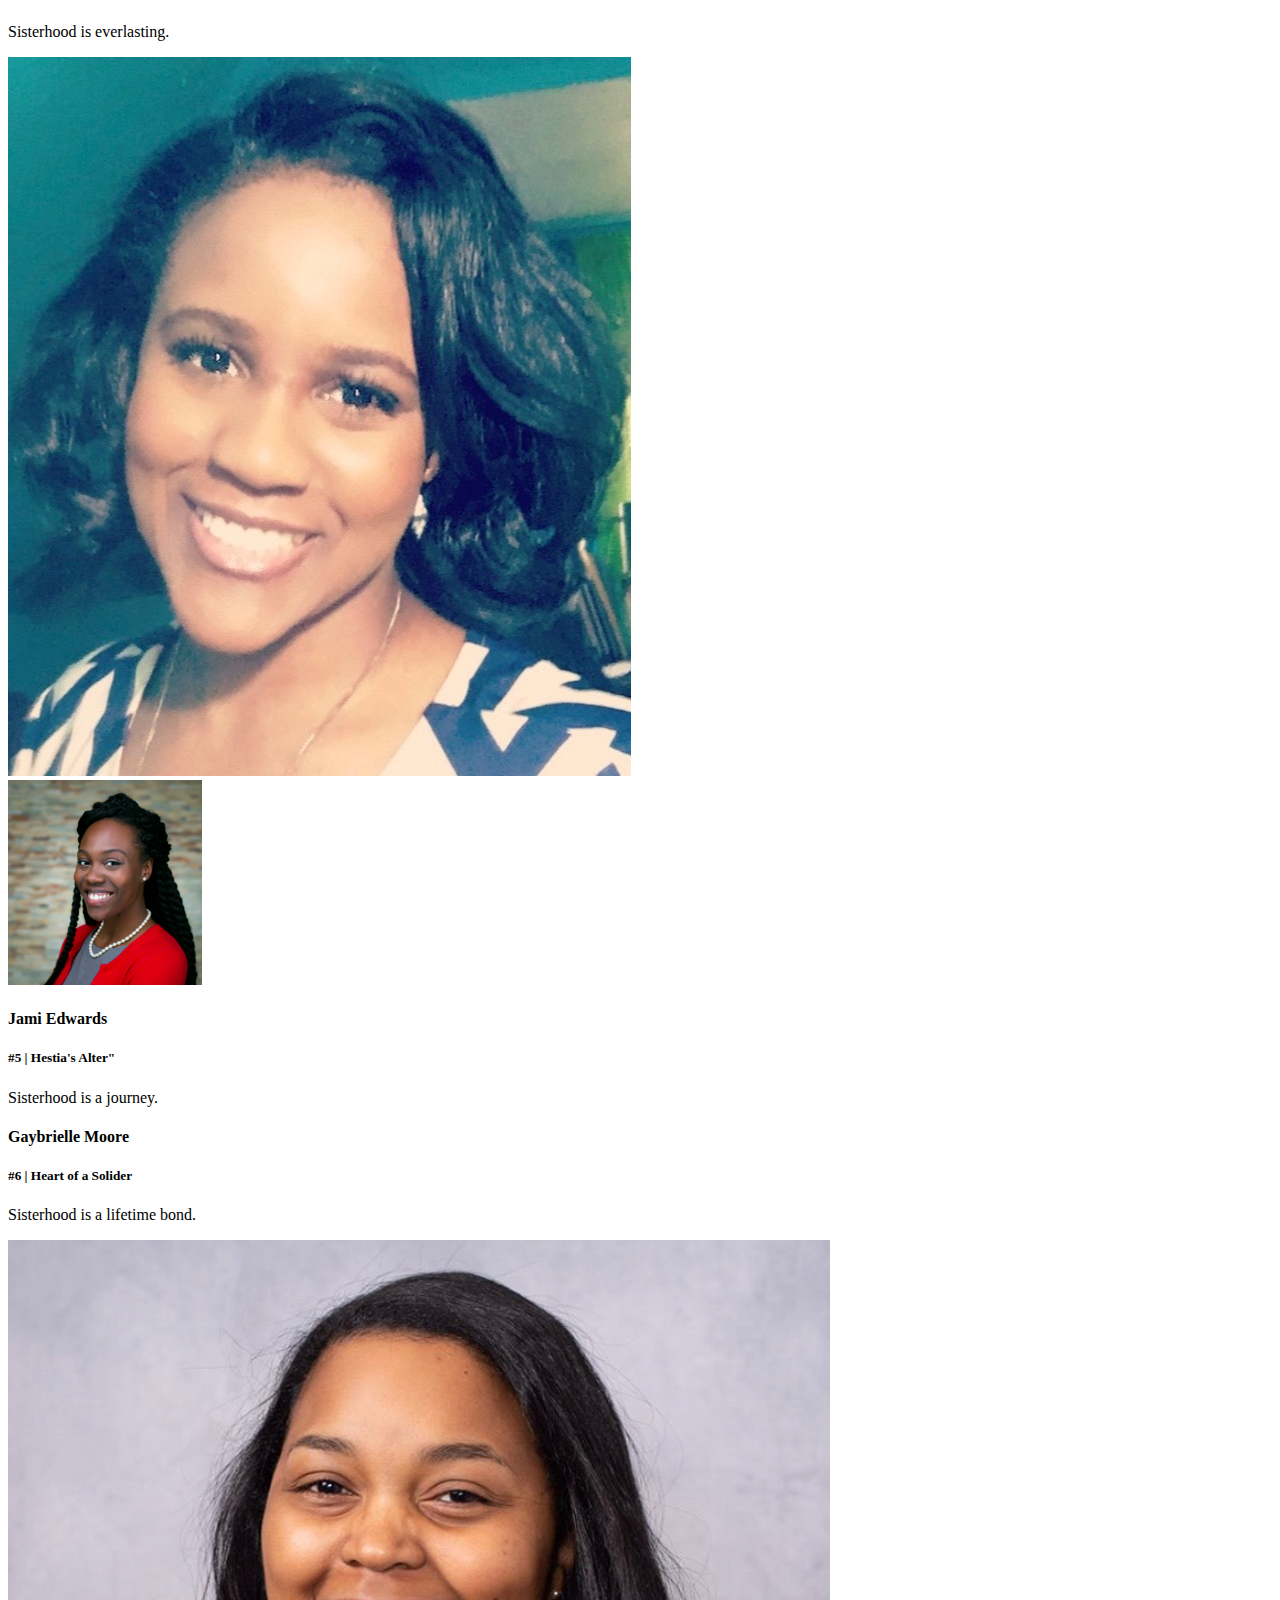
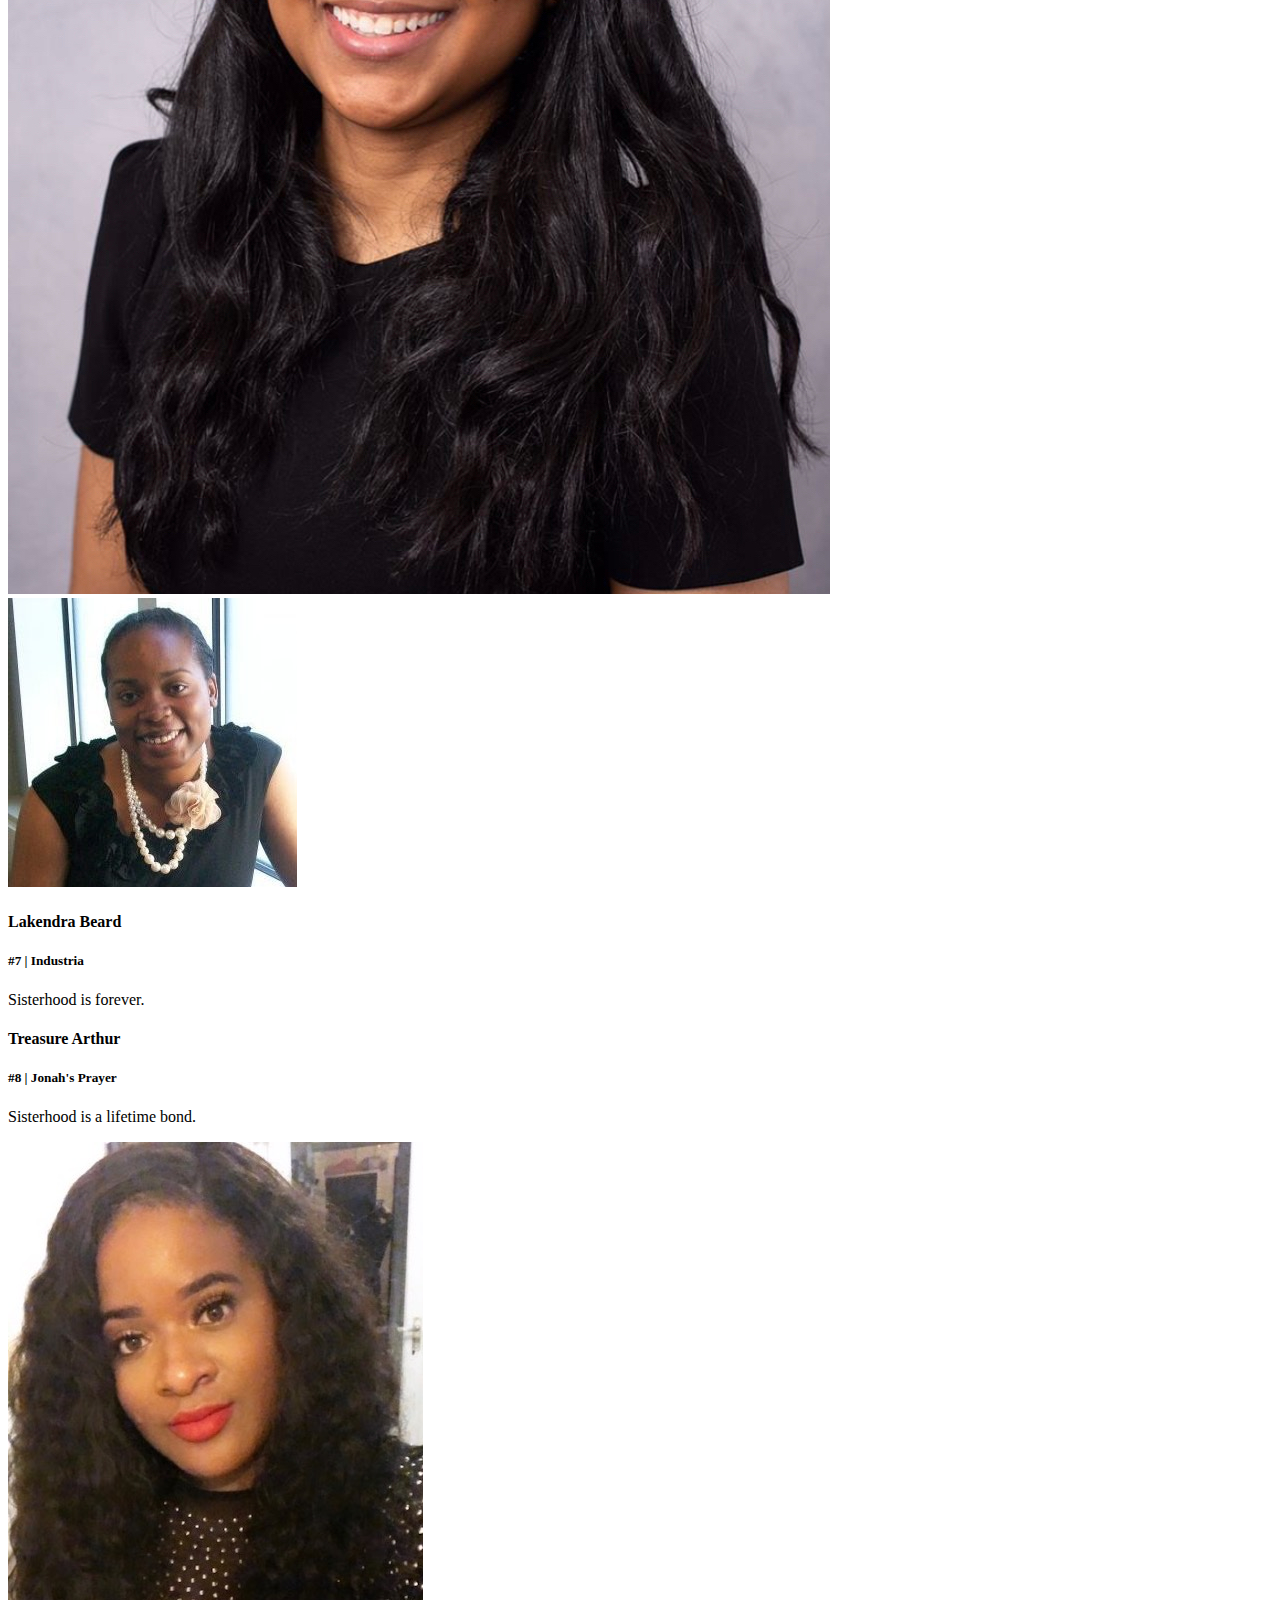
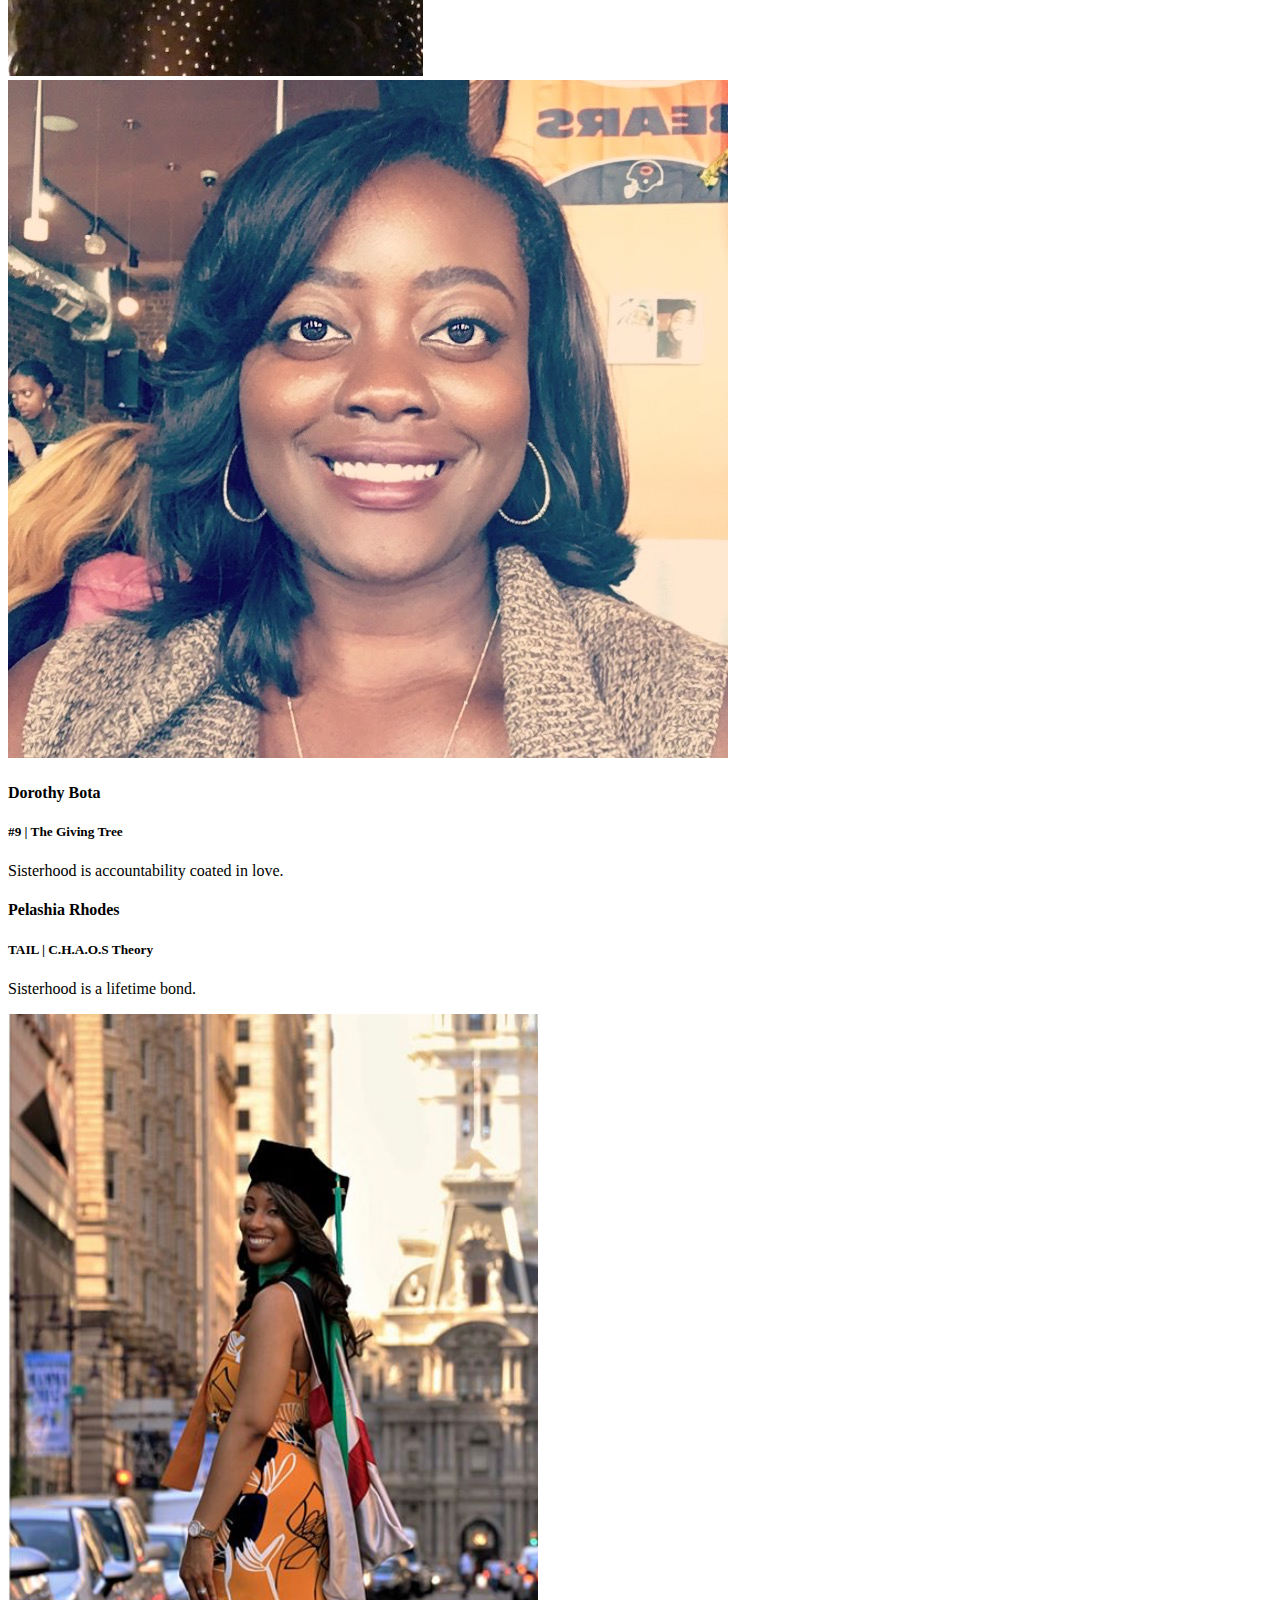
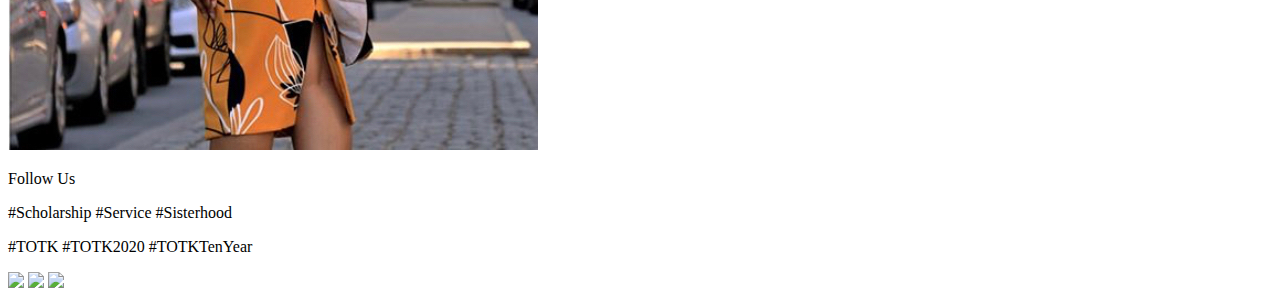
==== commit 4f0a25a5: "Update index.html" ====
--- a/index.html
+++ b/index.html
@@ -6,7 +6,7 @@
 <title>TOTK2020</title>
 
     <link rel="stylesheet" href="https://stackpath.bootstrapcdn.com/bootstrap/4.5.0/css/bootstrap.min.css" integrity="sha384-9aIt2nRpC12Uk9gS9baDl411NQApFmC26EwAOH8WgZl5MYYxFfc+NcPb1dKGj7Sk" crossorigin="anonymous">
-    <link rel="stylesheet" href="CSS/styles.css">
+    <link rel="stylesheet" href="styles.css">
     <link rel="icon" href="favicon.ico">
     <link href="https://fonts.googleapis.com/css2?family=Playfair+Display:ital@0;1&display=swap" rel="stylesheet">
     <script src='https://kit.fontawesome.com/a076d05399.js'></script>
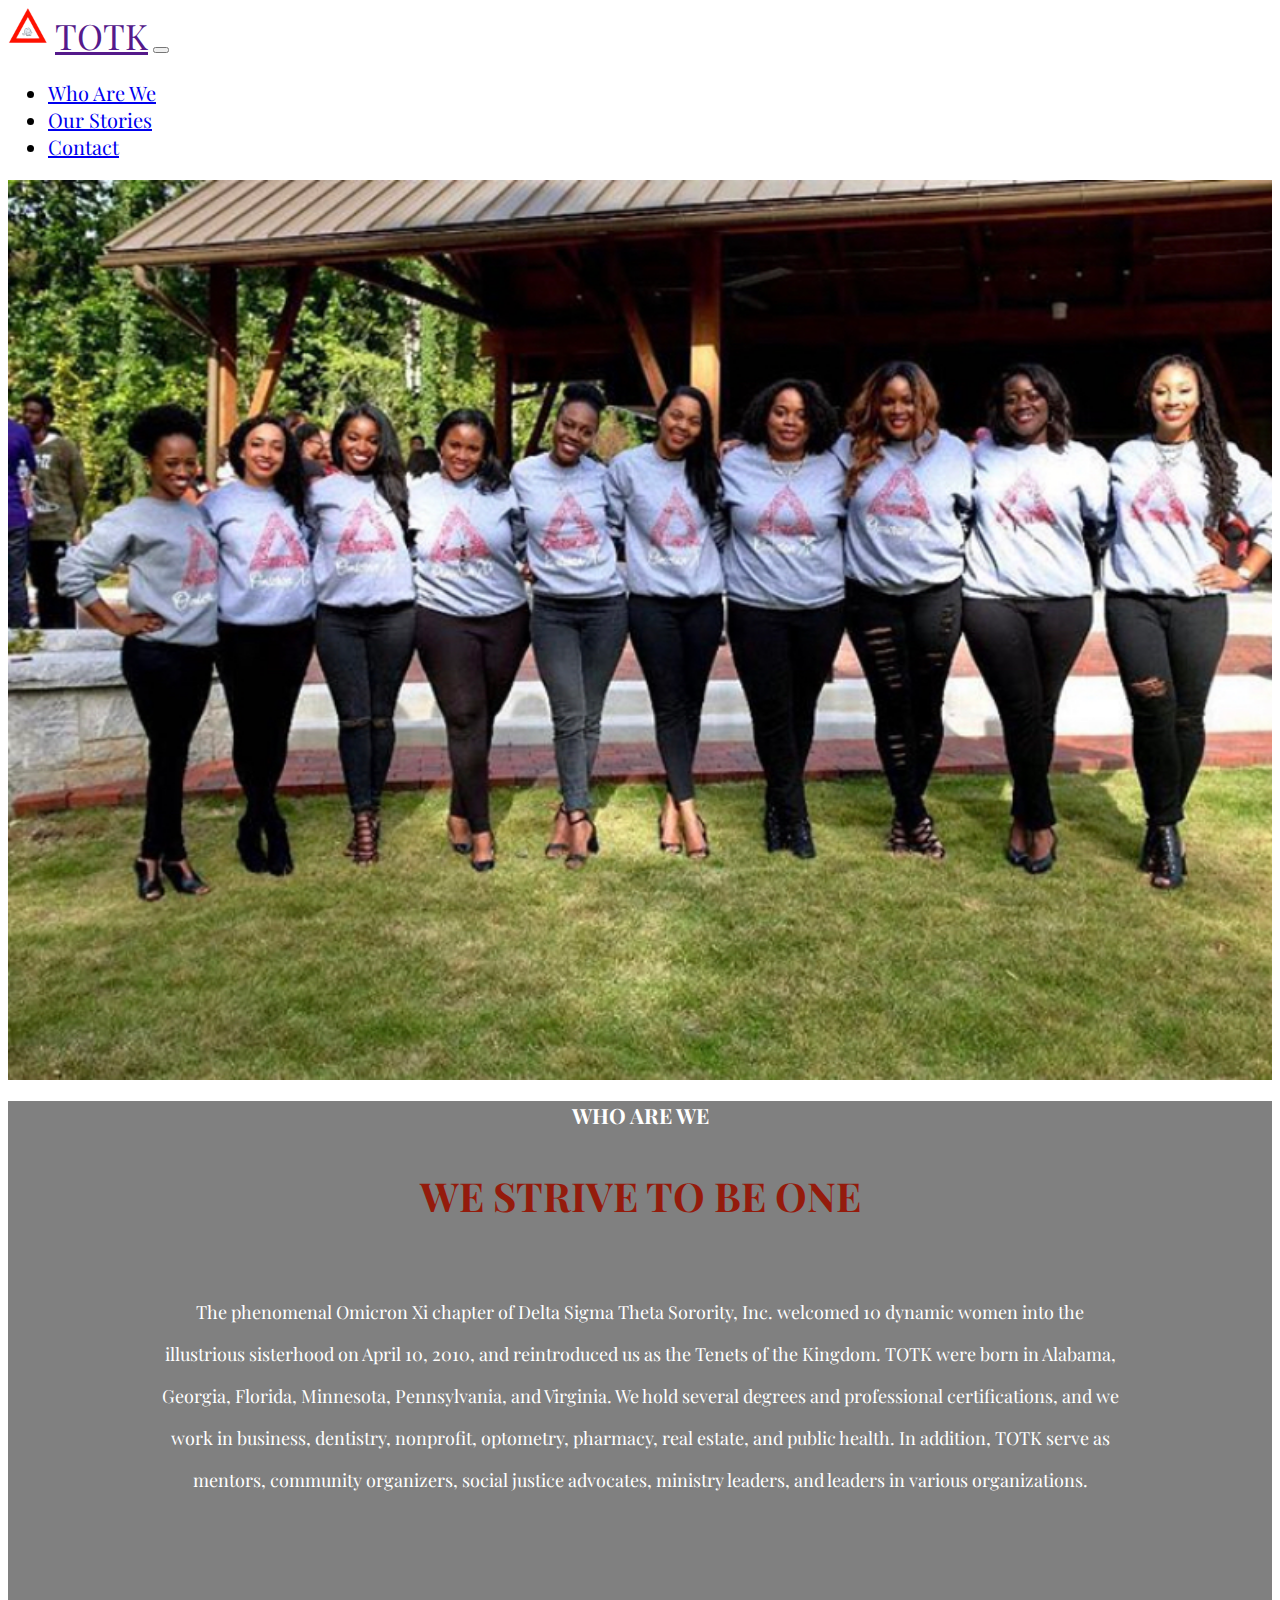
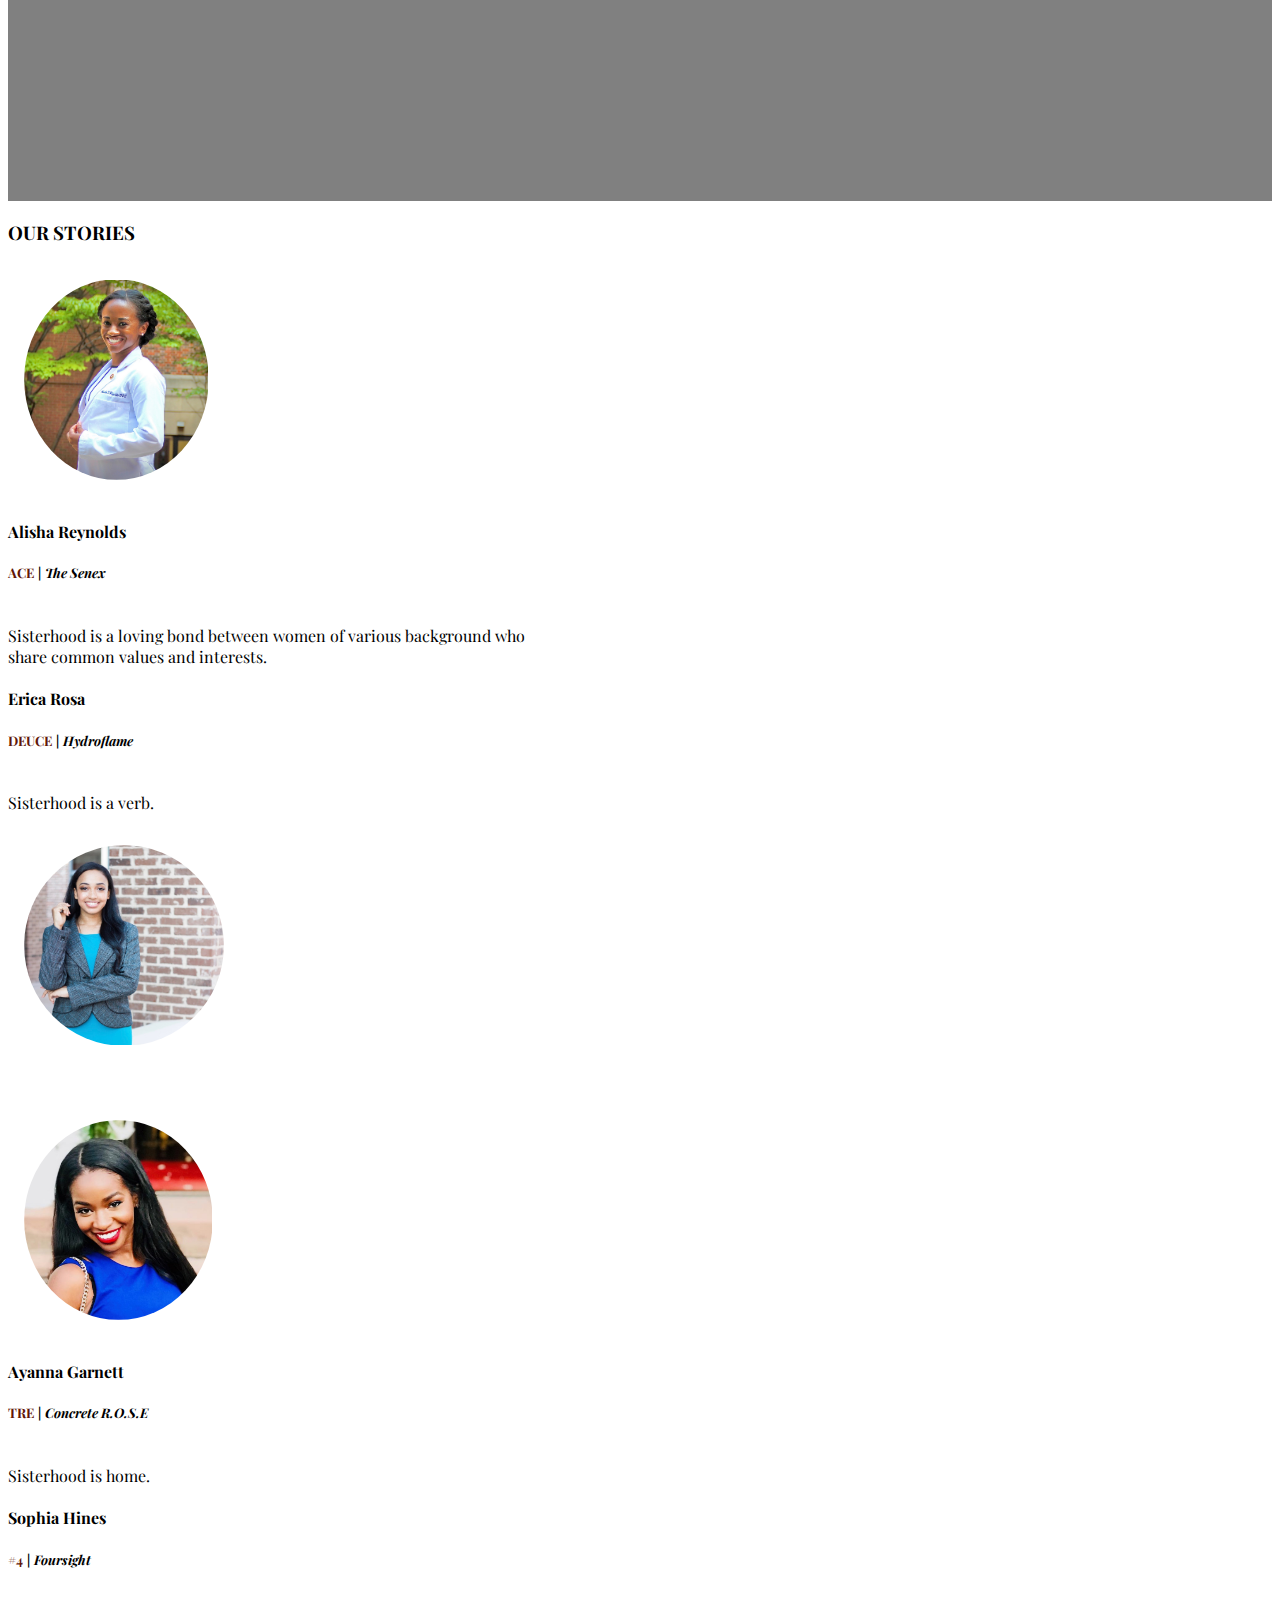
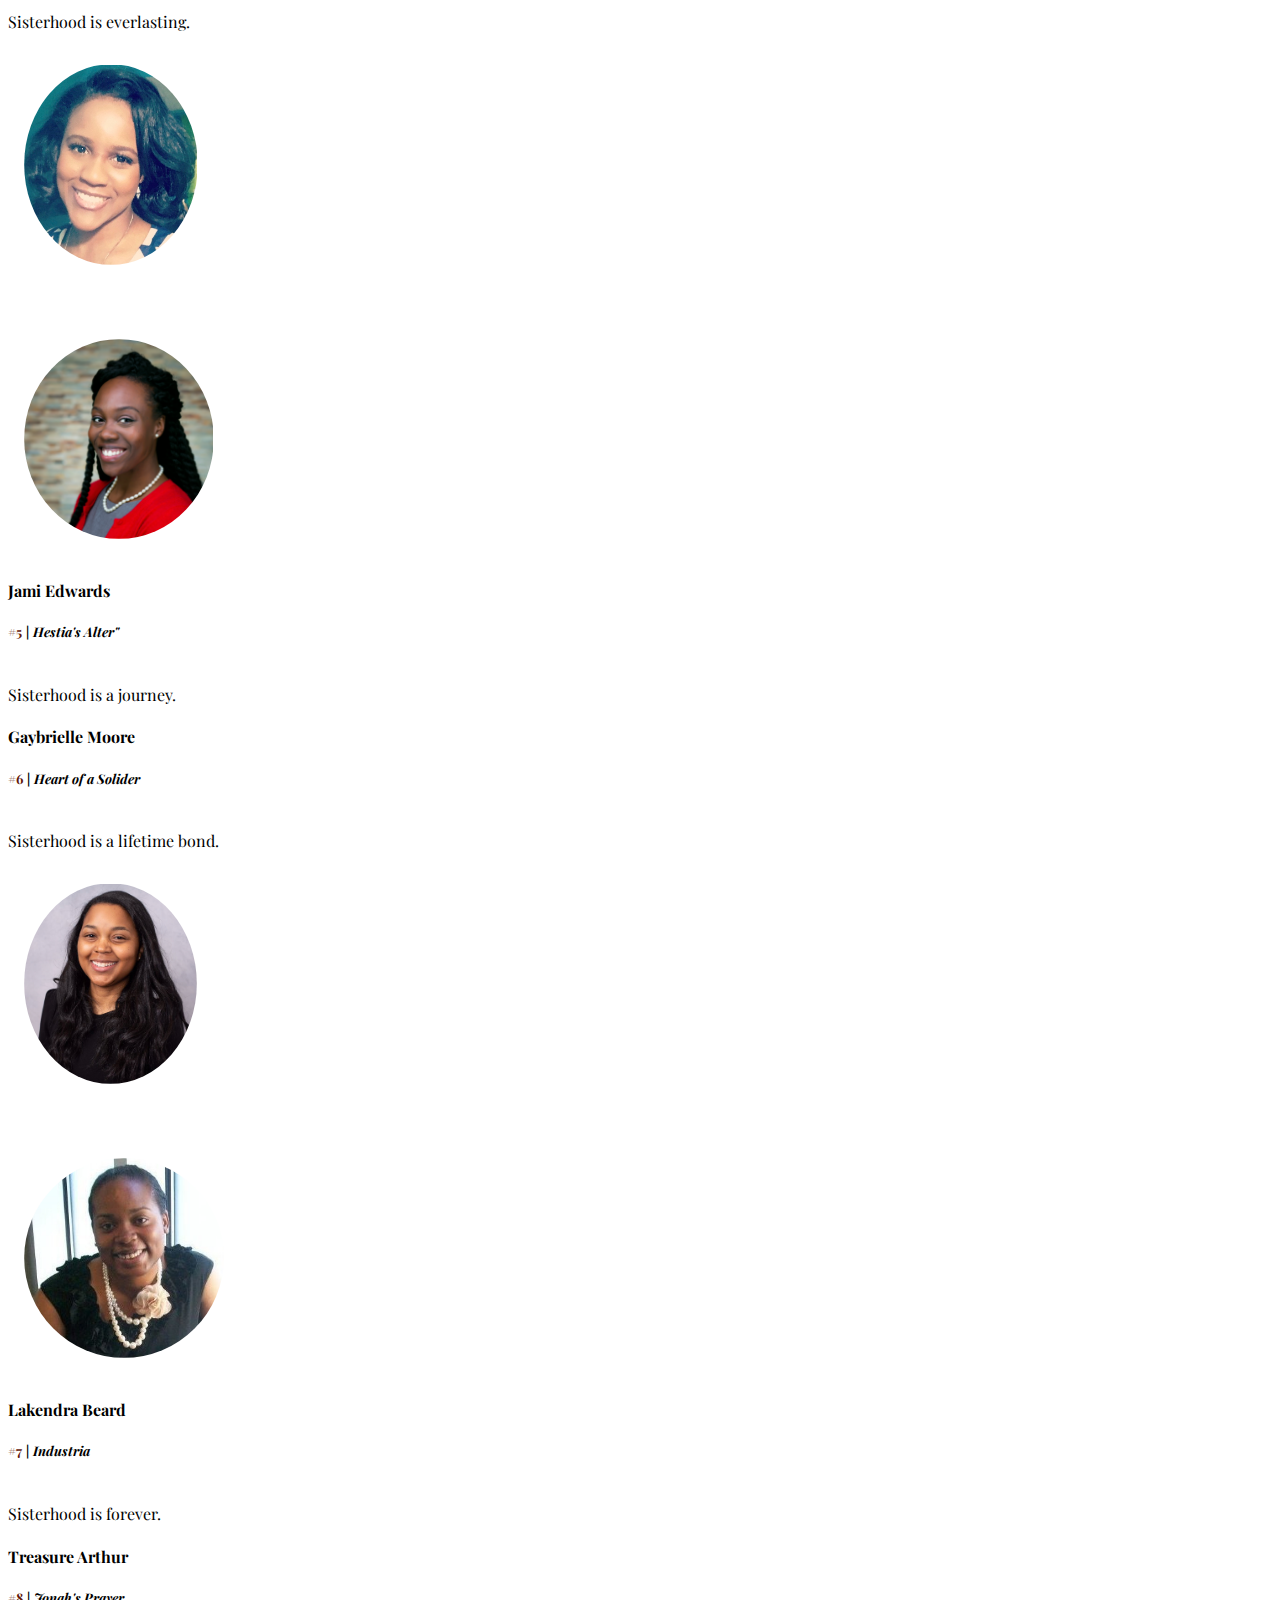
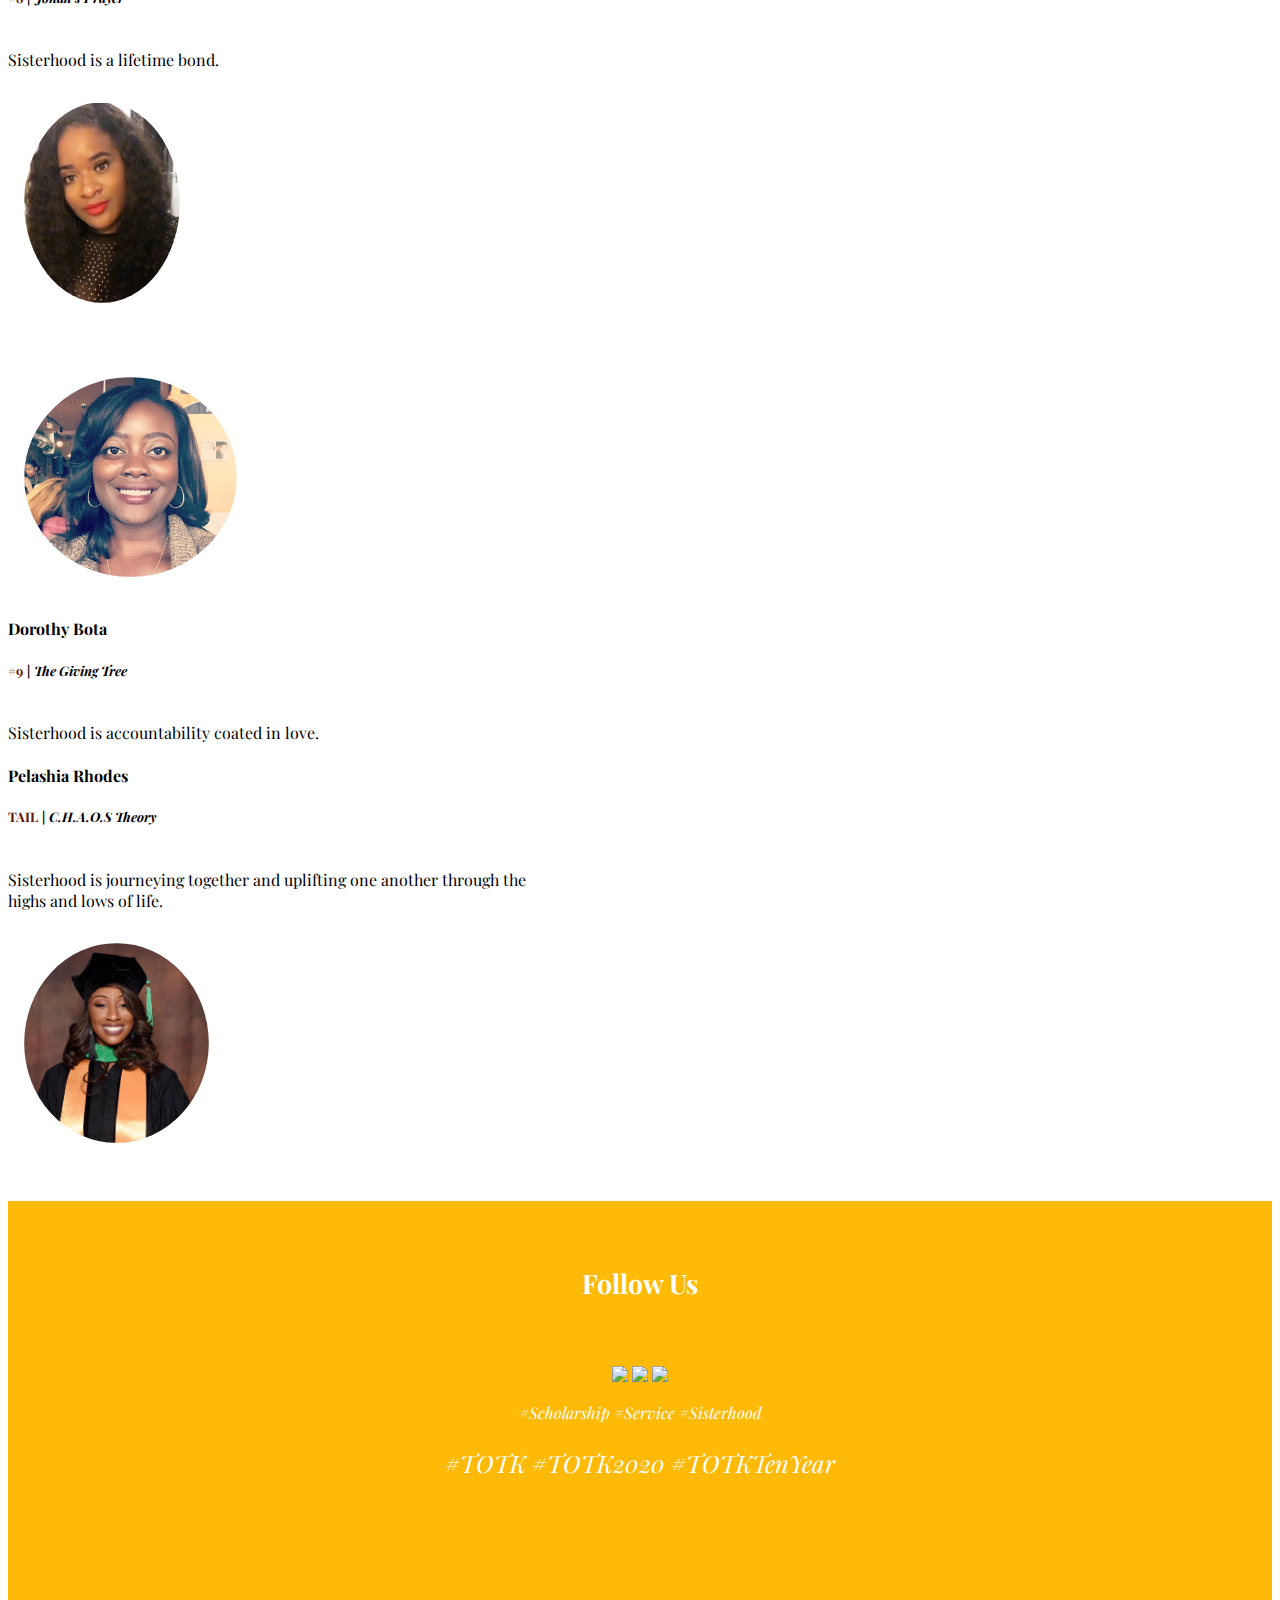
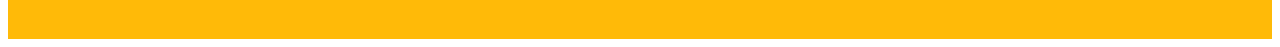
==== commit e57b285f: "Update index.html" ====
--- a/index.html
+++ b/index.html
@@ -46,7 +46,7 @@
 
     <div id="whoarewe" class="About">
 
-      <h6>WHO ARE WE</h6>
+      <h3 class="pagetitle">WHO ARE WE</h3>
 
       <h3 class="Strive">WE STRIVE TO BE ONE</h3>
 
@@ -60,7 +60,7 @@
 
     <section id="Us">
 
-  <h6>OUR STORIES</h6>
+  <h3 class="pagetitle">OUR STORIES</h3>
 
       <div class="card-deck">
 
@@ -73,7 +73,7 @@
           <div class="card-body">
             <h4 class="card-title">Alisha Reynolds</h4>
             <h5 class="card-text linename"><span class="linenumber">ACE</span> | The Senex</h5>
-            <p class="card-text definition"> <span class"pro">Sisterhood is</span> a loving bond.</p>
+            <p class="card-text definition"> <span class"pro">Sisterhood is</span> a loving bond between women of various background who share common values and interests.</p>
           </div>
         </div>
       </div>
@@ -226,7 +226,7 @@
     <div class="card-body">
       <h4 class="card-title">Pelashia Rhodes</h4>
       <h5 class="card-text linename"> <span class="linenumber">TAIL</span> | C.H.A.O.S Theory</h5>
-      <p class="card-text definition">Sisterhood is a lifetime bond.</p>
+      <p class="card-text definition">Sisterhood is journeying together and uplifting one another through the highs and lows of life.</p>
     </div>
   </div>
   <div class="col-md-4">
@@ -249,13 +249,13 @@
     <div id="contact" class="Passion">
 
           <p class="follow">Follow Us</p>
-          <p class="display-2">#Scholarship #Service #Sisterhood</p>
-          <p class="hashtag"> #TOTK #TOTK2020 #TOTKTenYear</p>
           <img src="https://img.icons8.com/fluent/48/000000/twitter.png"/ class="inline socialicon">
           <img src="https://img.icons8.com/fluent/48/000000/instagram-new.png" class="inline socialicon">
           <img src="https://img.icons8.com/fluent/48/000000/facebook-new.png" class="inline socialicon">
-
-      <a href="#nav"><i class='fas fa-angle-double-up' style='font-size:48px;color:red; position:absolute; right:30px;'></i></a>
+          <p class="display-2 sss">#Scholarship #Service #Sisterhood</p>
+          <p class="hashtag"> #TOTK #TOTK2020 #TOTKTenYear</p>
+
+      <a href="#nav"><i class='fas fa-angle-double-up' style='font-size:48px;color:red; position:absolute top:0;'></i></a>
 
     </div>
 
--- a/styles.css
+++ b/styles.css
@@ -0,0 +1,112 @@
+.navbar-brand {
+  font-size: 35px;
+}
+.bg-white {
+  font-size: 20px;
+
+}
+body {
+  font-family: 'Playfair Display', serif;
+}
+
+h6 {
+text-align: center;
+padding-top: 5%;
+margin-bottom: 5%;
+font-weight: bold;
+text-decoration: underline;
+
+}
+
+.Strive {
+  color: #941b0c;
+  font-size: 40px;
+  padding-bottom:3%;
+
+}
+
+.Home {
+  background-image: url("TOTKHomePage.jpg");
+  background-size:cover;
+  background-repeat: no-repeat;
+  width:100%;
+  height: 100vh;
+
+}
+
+.About {
+  background-color: grey;
+  text-align: center;
+  color: white;
+  font-size: 18px;
+  line-height: normal;
+  width: 100%;
+  height: 700px;
+
+}
+
+.card-deck {
+justify-content: center;
+padding-bottom: 3%;
+}
+
+.card-img {
+height: 200px;
+padding: 3%;
+border-radius: 100%;
+object-fit: fill;
+
+}
+
+.linenumber {
+  font-style: normal;
+  color: #621708;
+}
+
+.card-title {
+  font-weight: bold;
+}
+
+.linename {
+  font-style: italic;
+}
+
+.definition {
+padding-top: 4%;
+
+}
+
+.redcard:hover {
+
+  background-color: red;
+  color: white;
+}
+
+.Passion {
+
+  Background-color: #ffba08;
+  text-align: center;
+  font-style: italic;
+  color: white;
+  width: 100%;
+  height: 400px;
+  padding-top: 3%;
+}
+
+.follow {
+color: white;
+font-style: normal;
+font-weight: bold;
+font-size: 20pt;
+
+}
+
+.hashtag {
+color: white;
+font-size:18pt;
+}
+
+.socialicon {
+padding-top: 3%;
+
+}
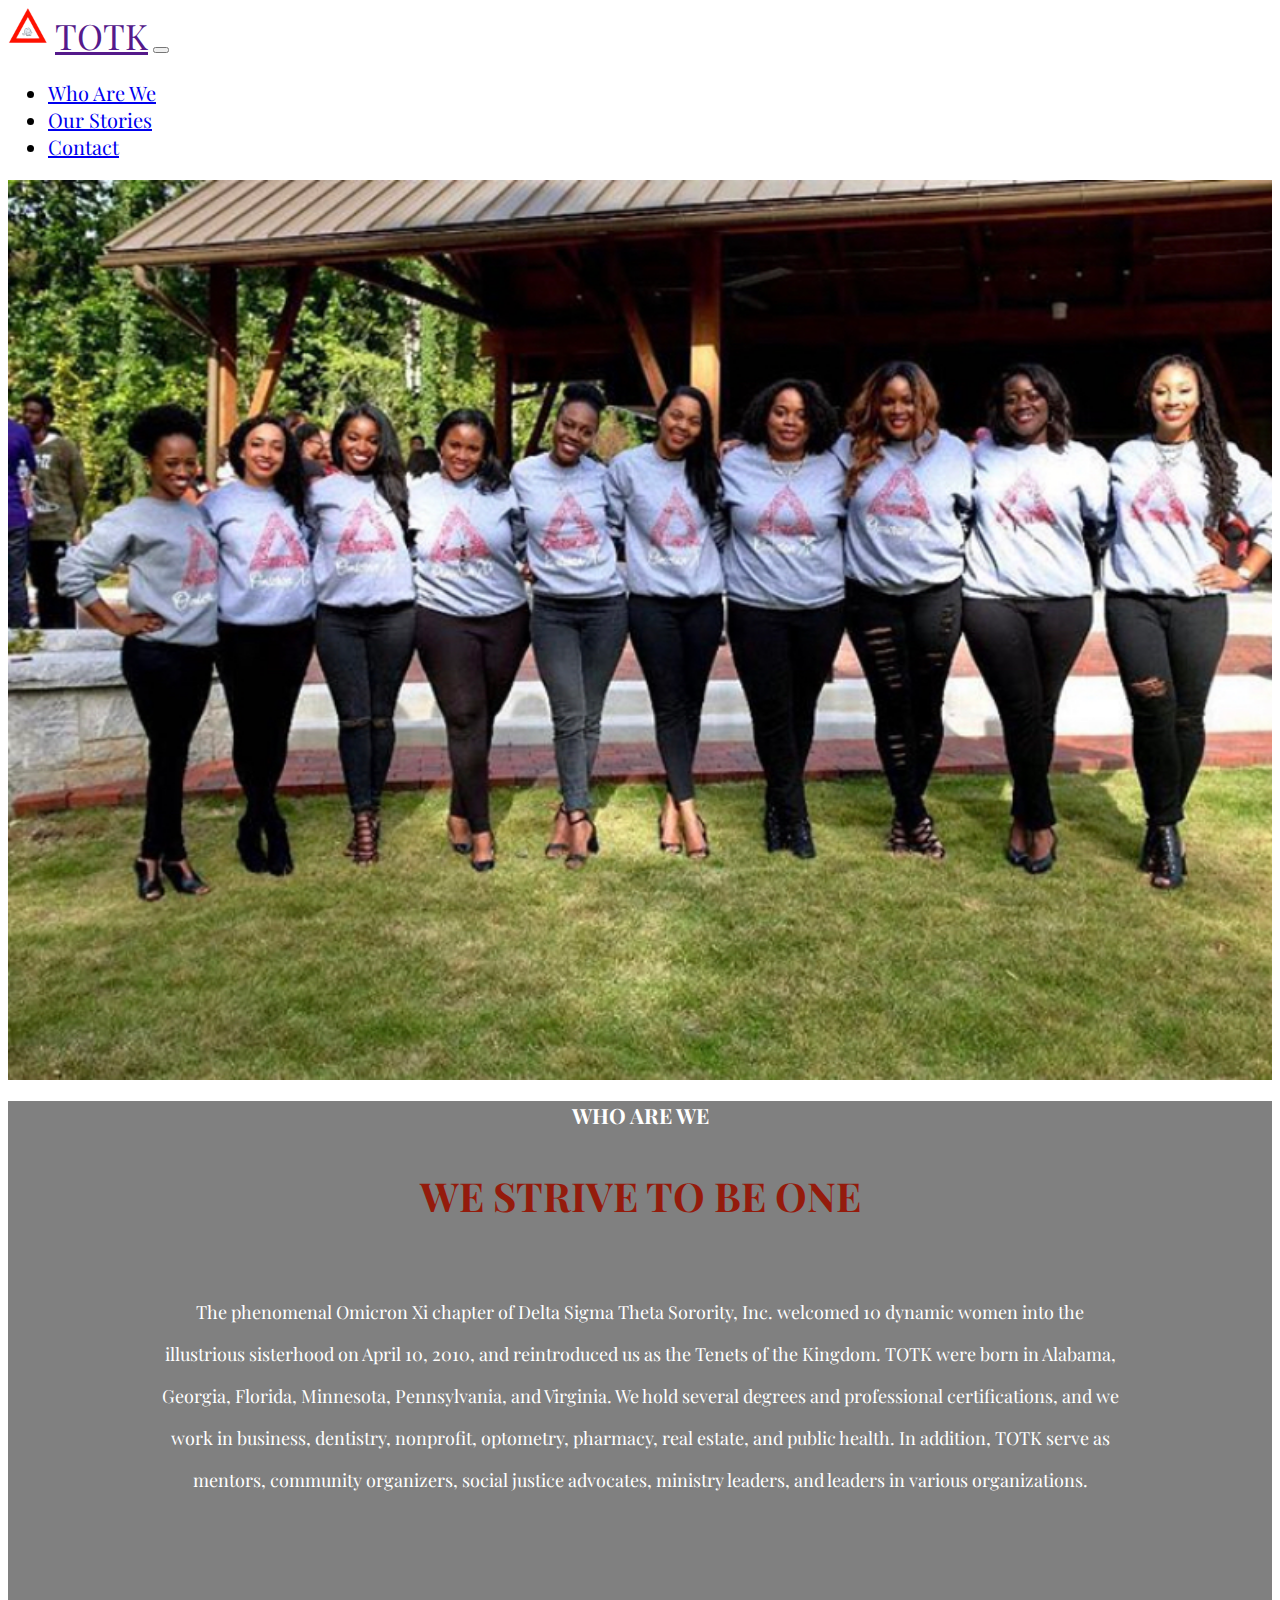
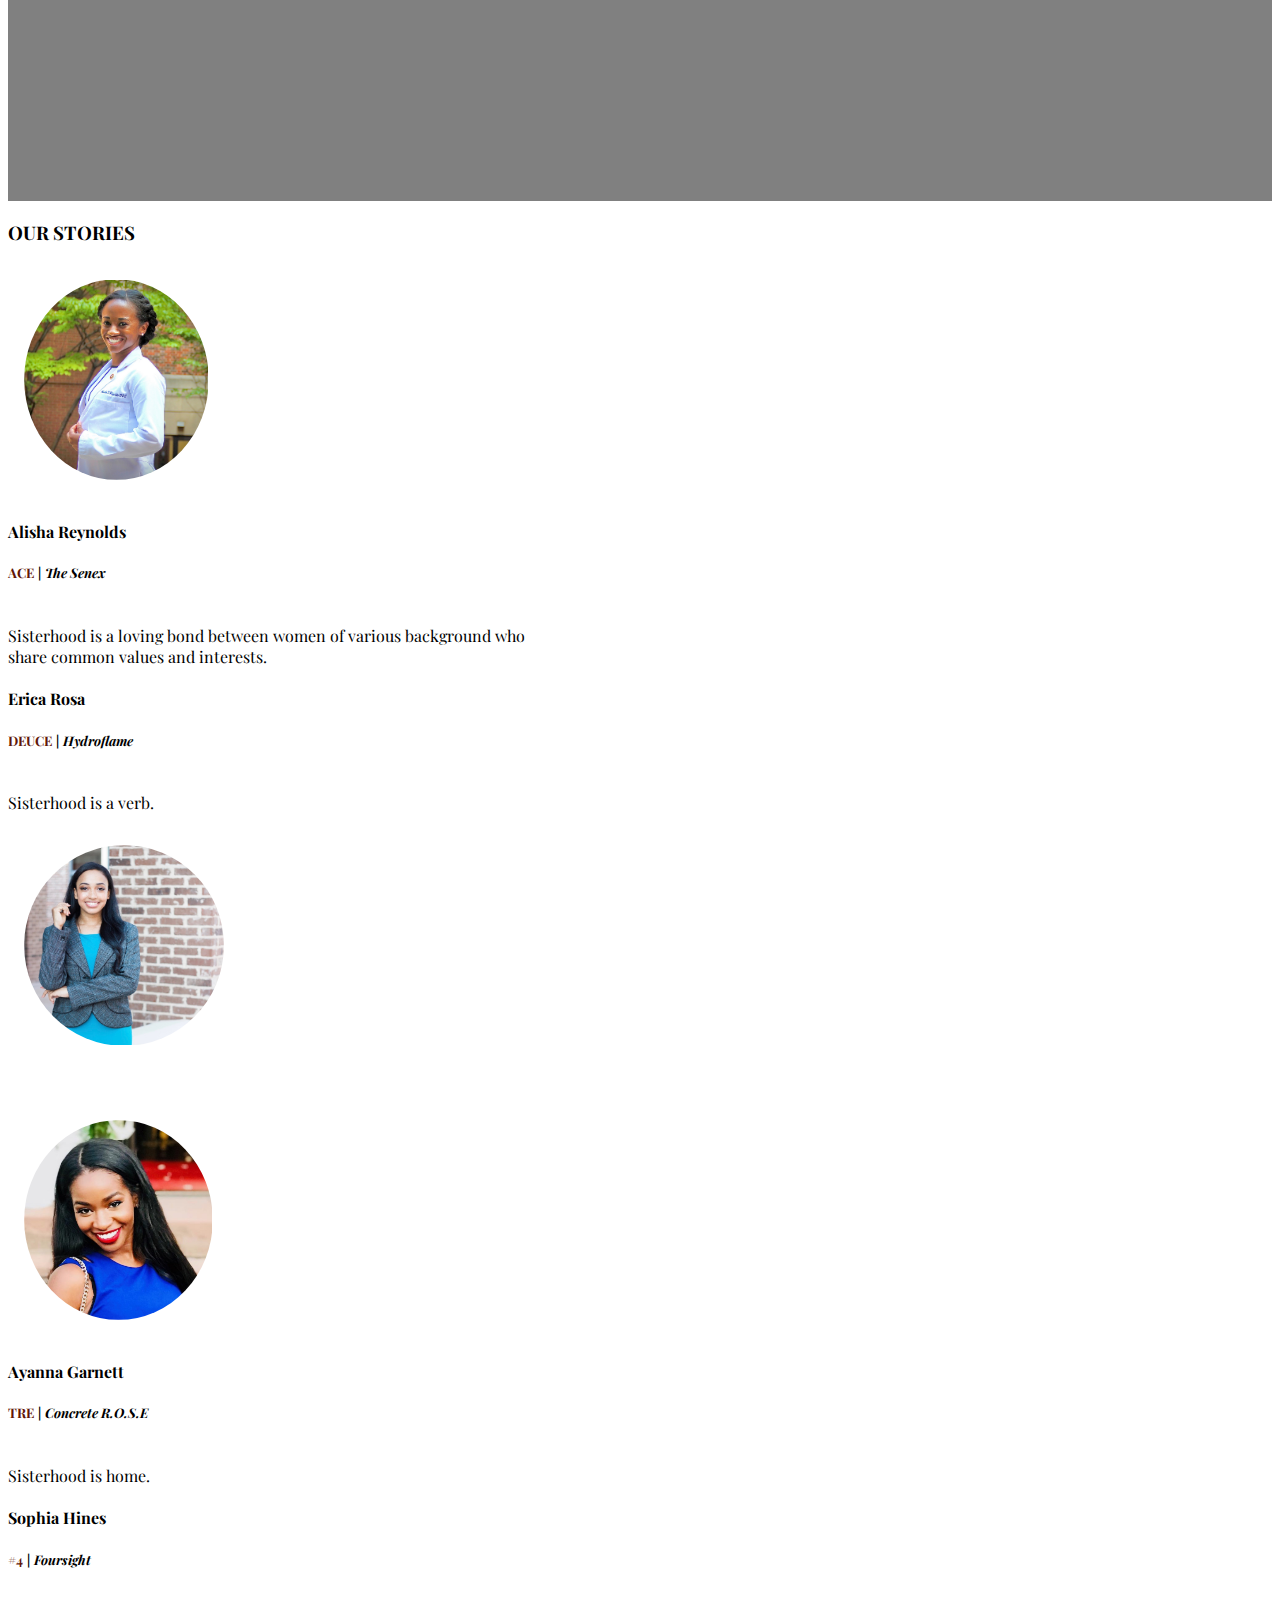
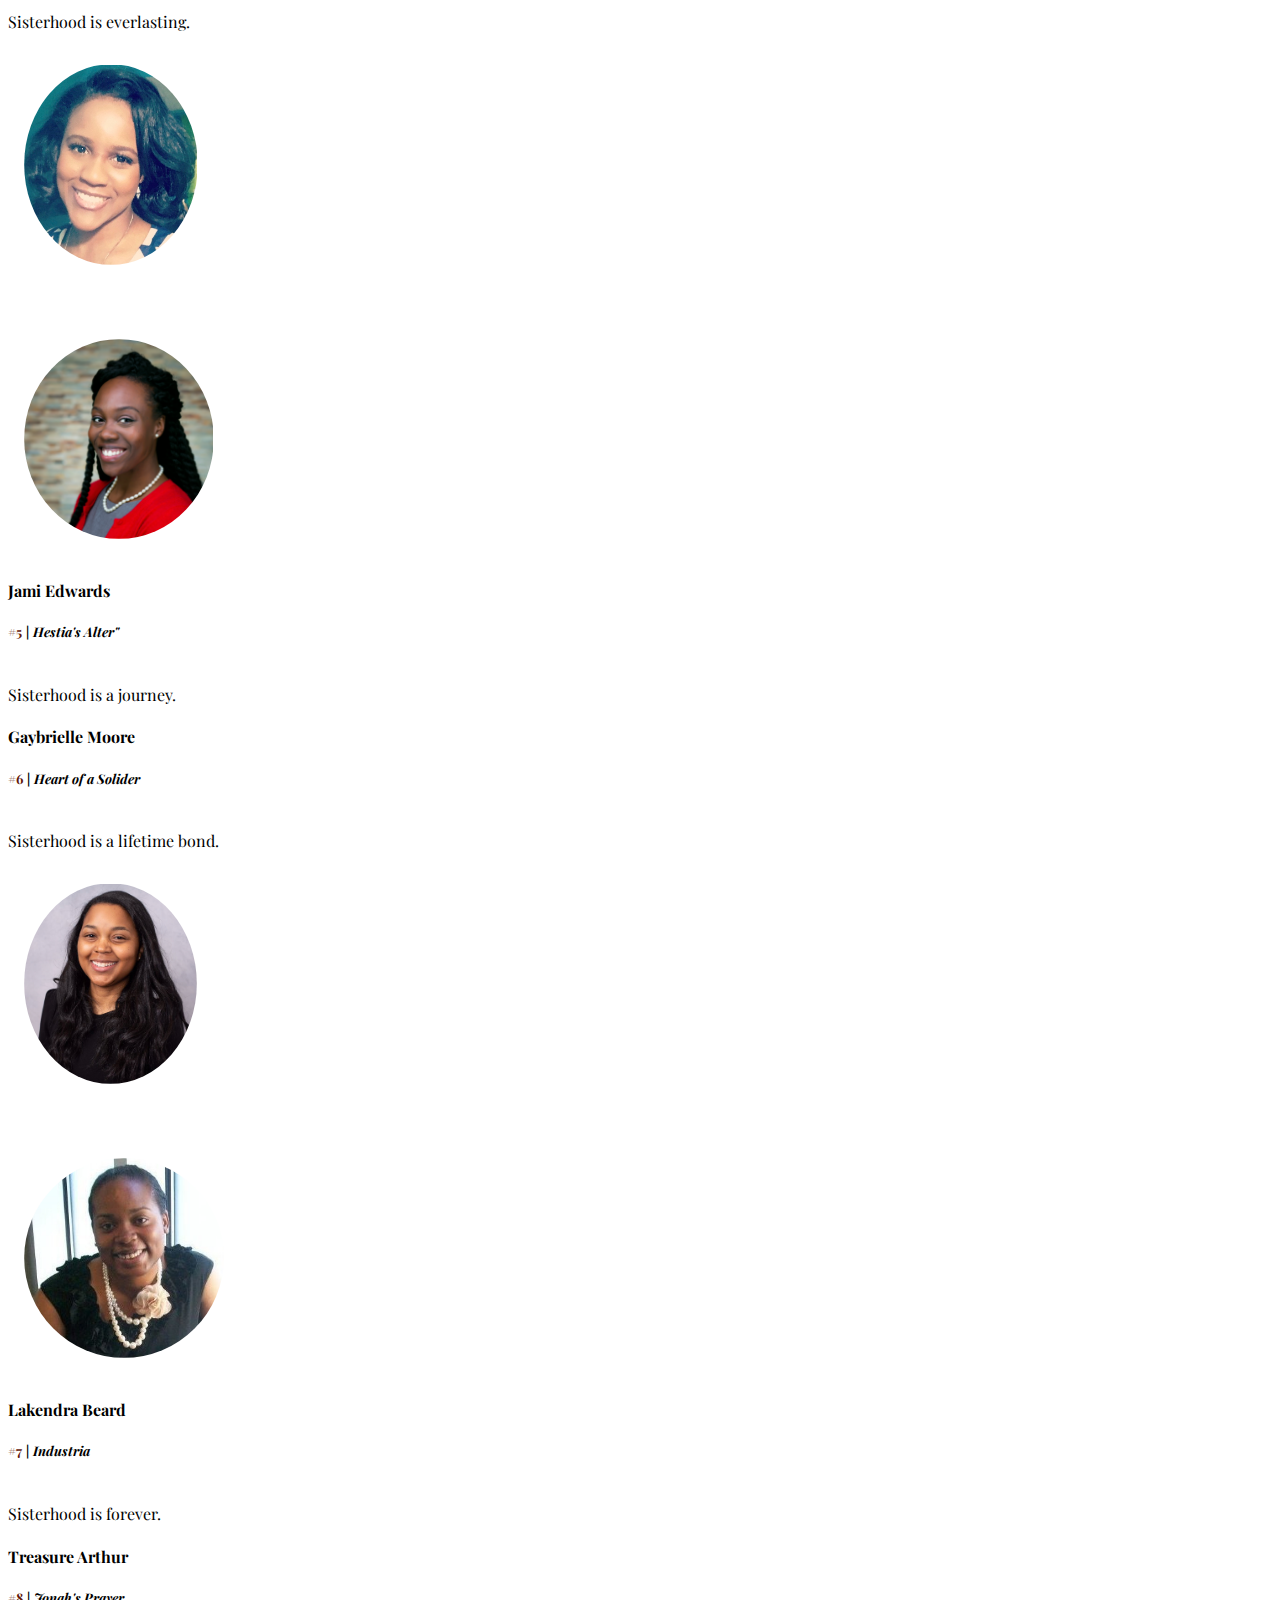
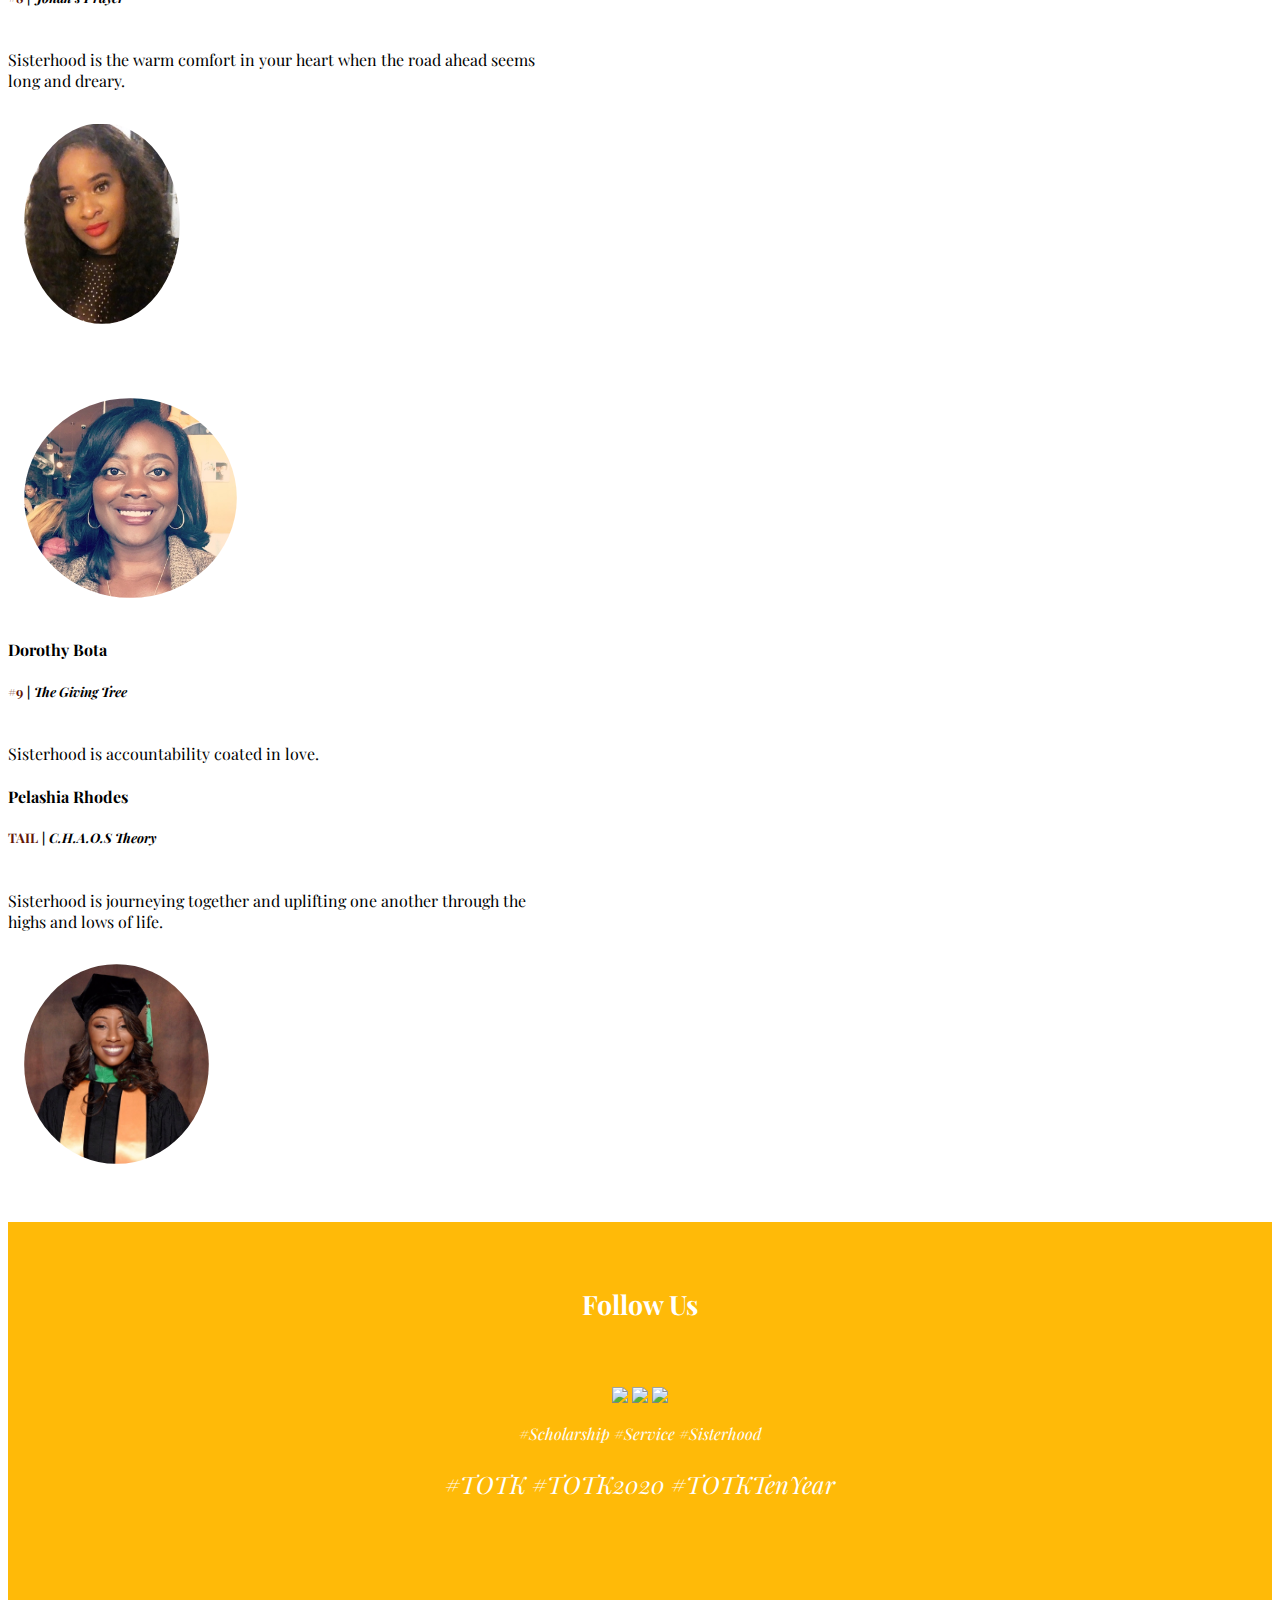
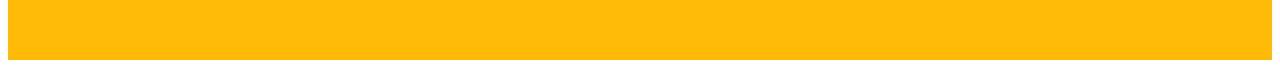
==== commit c9cab910: "Update index.html" ====
--- a/index.html
+++ b/index.html
@@ -191,7 +191,7 @@
     <div class="card-body">
       <h4 class="card-title">Treasure Arthur</h4>
       <h5 class="card-text linename"><span class="linenumber">#8</span> | Jonah's Prayer</h5>
-      <p class="card-text definition">Sisterhood is a lifetime bond.</p>
+      <p class="card-text definition">Sisterhood is the warm comfort in your heart when the road ahead seems long and dreary.</p>
     </div>
   </div>
   <div class="col-md-4">
